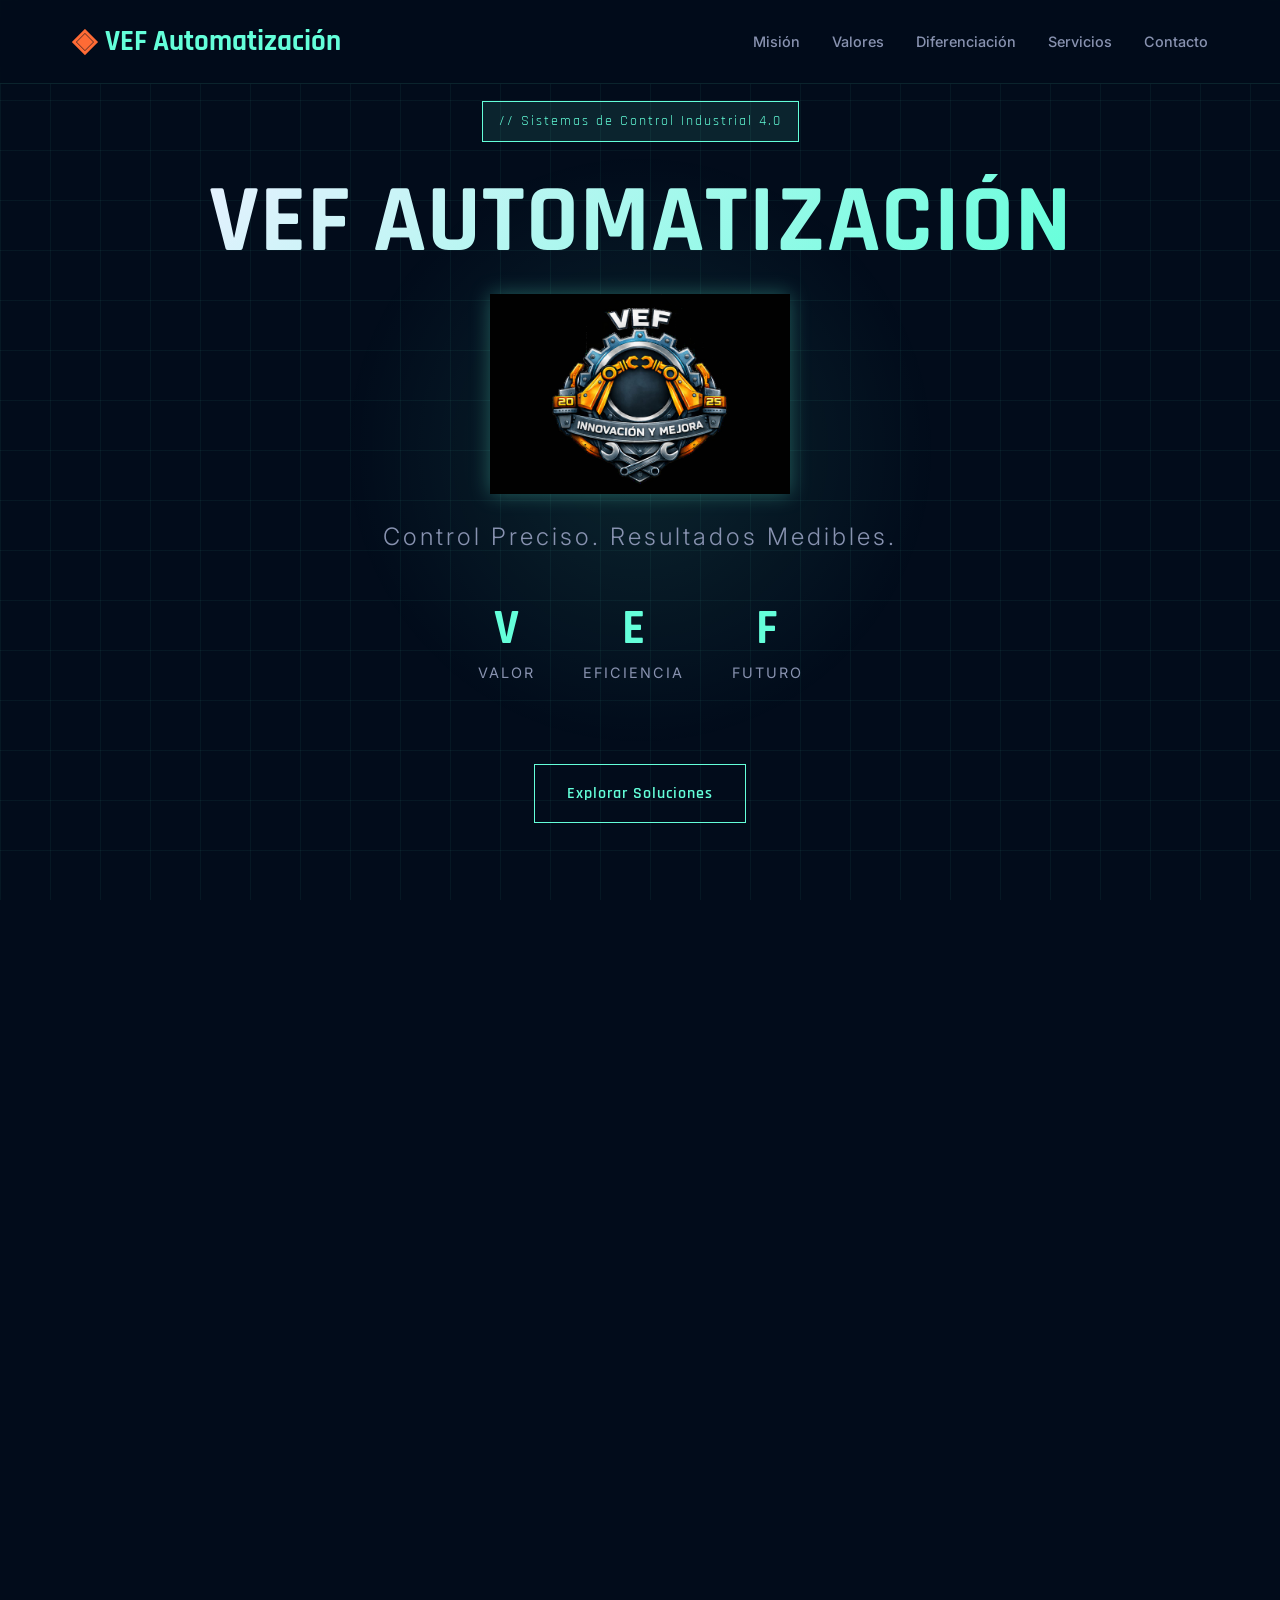
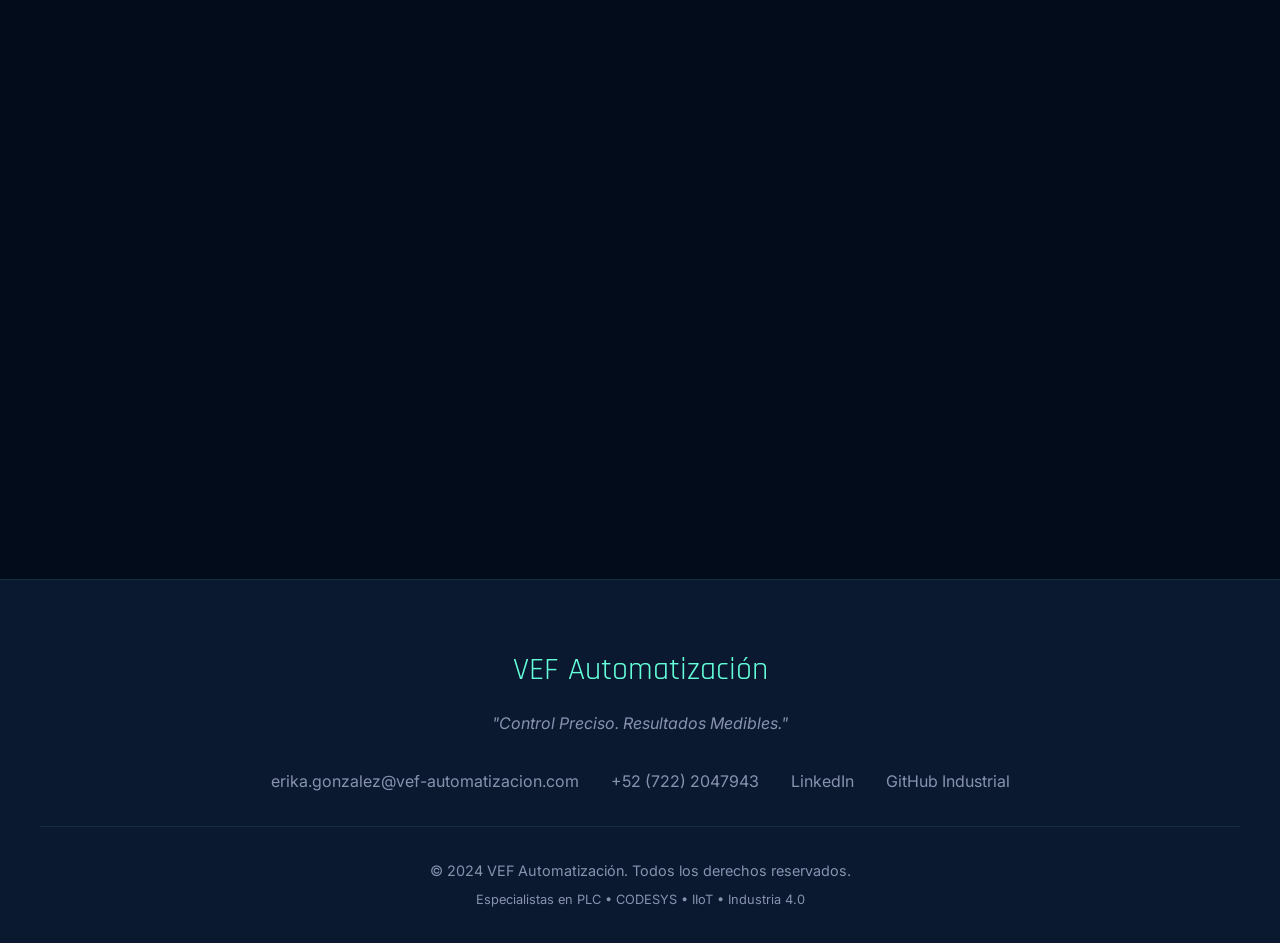
==== Index.html @ f7f9bb2a "Cambio de css" ====
<!DOCTYPE html>
<html lang="es">
<head>
    <meta charset="UTF-8">
    <meta name="viewport" content="width=device-width, initial-scale=1.0">
    <title>VEF Automatización | Control Preciso. Resultados Medibles.</title>
    <!-- Google Fonts -->
    <link rel="preconnect" href="https://fonts.googleapis.com">
    <link rel="preconnect" href="https://fonts.gstatic.com" crossorigin>
    <link href="https://fonts.googleapis.com/css2?family=Rajdhani:wght@400;500;600;700&family=Inter:wght@300;400;500;600&display=swap" rel="stylesheet">
    <!-- CSS externo -->
    <link rel="stylesheet" href="Style.css">
</head>
<body>
    <div class="bg-grid"></div>

    <nav id="navbar">
        <div class="nav-container">
            <a href="#" class="logo">VEF Automatización</a>
            <ul class="nav-links">
                <li><a href="#mision">Misión</a></li>
                <li><a href="#valores">Valores</a></li>
                <li><a href="#diferenciacion">Diferenciación</a></li>
                <li><a href="#servicios">Servicios</a></li>
                <li><a href="#contacto">Contacto</a></li>
            </ul>
        </div>
    </nav>

    <section class="hero">
        <div class="hero-content">
            <span class="hero-tag">// Sistemas de Control Industrial 4.0</span>
            <h1>VEF Automatización</h1>
            
            <!-- Logo local (asegúrate de que logo.png esté en la misma carpeta) -->
            <div class="hero-logo">
                
                <IMG src="IMG/logo.jpeg" alt="VEF Automatización Logo" class="industrial-logo">
            </div>

            <p class="hero-subtitle">Control Preciso. Resultados Medibles.</p>
            
            <div class="hero-values">
                <div class="value-badge">
                    <span class="value-letter">V</span>
                    <span class="value-word">Valor</span>
                </div>
                <div class="value-badge">
                    <span class="value-letter">E</span>
                    <span class="value-word">Eficiencia</span>
                </div>
                <div class="value-badge">
                    <span class="value-letter">F</span>
                    <span class="value-word">Futuro</span>
                </div>
            </div>

            <a href="#mision" class="cta-button">Explorar Soluciones</a>
        </div>
    </section>

    <section id="mision" class="reveal">
        <div class="section-header">
            <span class="section-tag">// 01. Propósito Estratégico</span>
            <h2 class="section-title">Misión y Visión</h2>
        </div>

        <div class="mission-vision">
            <div class="mv-card">
                <div class="mv-icon">🎯</div>
                <h3>Misión</h3>
                <p class="quote">
                    "Transformar la industria mediante soluciones de automatización inteligente que maximicen la eficiencia operativa, minimicen errores de proceso y garanticen la continuidad productiva de nuestros clientes."
                </p>
                <span class="code-comment">// Compromisos operativos:</span>
                <ul class="commitments">
                    <li>Diseñar e implementar sistemas PLC robustos para control de líneas de producción</li>
                    <li>Desarrollar diagnósticos avanzados de variables de error (gestión de #errWord)</li>
                    <li>Proveer integración de módulos de medición industrial (meterModuleLine)</li>
                    <li>Ofrecer soporte técnico especializado con respuesta ágil</li>
                </ul>
            </div>

            <div class="mv-card">
                <div class="mv-icon">🚀</div>
                <h3>Visión 2030</h3>
                <p class="quote">
                    "Ser referentes latinoamericanos en automatización industrial 4.0, reconocidos por convertir datos de proceso en decisiones inteligentes y por la fiabilidad de nuestros sistemas de control en entornos de producción crítica."
                </p>
                <span class="code-comment">// Metas estratégicas:</span>
                <ul class="commitments">
                    <li>Liderar la adopción de IIoT (Industrial Internet of Things) en plantas manufactureras</li>
                    <li>Desarrollar algoritmos predictivos para mantenimiento de equipos industriales</li>
                    <li>Expandir presencia a 5 países con proyectos de automatización integral</li>
                </ul>
            </div>
        </div>
    </section>

    <section id="valores" class="reveal">
        <div class="section-header">
            <span class="section-tag">// 02. Fundamentos</span>
            <h2 class="section-title">Valores Corporativos</h2>
        </div>

        <div class="values-grid">
            <div class="value-card">
                <div class="value-header">
                    <div class="value-icon">V</div>
                    <h3>Valor</h3>
                </div>
                <p>Entregamos soluciones que generan ROI tangible: reducción de downtime, optimización de consumo energético y trazabilidad completa de procesos.</p>
            </div>

            <div class="value-card">
                <div class="value-header">
                    <div class="value-icon">E</div>
                    <h3>Eficiencia</h3>
                </div>
                <p>Diseñamos código limpio, estructuras de programación modulares y arquitecturas escalables que maximizan el rendimiento de cada ciclo de scan.</p>
            </div>

            <div class="value-card">
                <div class="value-header">
                    <div class="value-icon">F</div>
                    <h3>Futuro</h3>
                </div>
                <p>Anticipamos tendencias: desde CODESYS hasta integración con sistemas MES/ERP, preparando a nuestros clientes para la manufactura del mañana.</p>
            </div>
        </div>

        <div class="diff-section" style="margin-top: 4rem;">
            <span class="section-tag">// Principios Operativos</span>
            <h3 style="font-size: 1.8rem; margin-bottom: 2rem; color: var(--text-primary);">Códigos de Conducta</h3>
            
            <div class="values-grid" style="margin-top: 2rem;">
                <div class="value-card" style="border-left: 3px solid var(--accent);">
                    <h4 style="color: var(--accent); margin-bottom: 0.5rem;">Precisión Técnica</h4>
                    <p style="font-size: 0.9rem;">Cada línea de código es probada; cada variable de error tiene protocolo de respuesta.</p>
                </div>
                <div class="value-card" style="border-left: 3px solid var(--industrial-orange);">
                    <h4 style="color: var(--industrial-orange); margin-bottom: 0.5rem;">Transparencia</h4>
                    <p style="font-size: 0.9rem;">Documentación clara de arquitecturas, versiones y cambios en sistemas PLC.</p>
                </div>
                <div class="value-card" style="border-left: 3px solid var(--success);">
                    <h4 style="color: var(--success); margin-bottom: 0.5rem;">Colaboración Industrial</h4>
                    <p style="font-size: 0.9rem;">Trabajamos junto a operadores de planta, no solo para ellos.</p>
                </div>
                <div class="value-card" style="border-left: 3px solid #9b59b6;">
                    <h4 style="color: #9b59b6; margin-bottom: 0.5rem;">Mejora Continua</h4>
                    <p style="font-size: 0.9rem;">Análisis post-implementación para optimizar tiempos de ciclo y diagnósticos.</p>
                </div>
            </div>
        </div>
    </section>

    <section id="diferenciacion" class="reveal">
        <div class="section-header">
            <span class="section-tag">// 03. Ventaja Competitiva</span>
            <h2 class="section-title">Propuesta de Valor</h2>
        </div>

        <div class="diff-section">
            <h3 style="margin-bottom: 1rem; color: var(--text-primary);">¿Por qué VEF vs. integradores tradicionales?</h3>
            
            <table class="diff-table">
                <thead>
                    <tr>
                        <th>Competencia Típica</th>
                        <th>VEF Automatización</th>
                    </tr>
                </thead>
                <tbody>
                    <tr>
                        <td><span class="cross-icon">✗</span> Entrega el PLC programado</td>
                        <td><span class="check-icon">✓</span> Entrega el PLC + diagnóstico predictivo integrado</td>
                    </tr>
                    <tr>
                        <td><span class="cross-icon">✗</span> Responde cuando falla algo</td>
                        <td><span class="check-icon">✓</span> Anticipa fallas mediante análisis de #errWord históricos</td>
                    </tr>
                    <tr>
                        <td><span class="cross-icon">✗</span> Programa en una marca</td>
                        <td><span class="check-icon">✓</span> Especialista multi-plataforma (Siemens, Rockwell, Schneider, CODESYS)</td>
                    </tr>
                    <tr>
                        <td><span class="cross-icon">✗</span> Código estándar</td>
                        <td><span class="check-icon">✓</span> Bibliotecas propias de módulos de medición reutilizables</td>
                    </tr>
                    <tr>
                        <td><span class="cross-icon">✗</span> Soporte telefónico</td>
                        <td><span class="check-icon">✓</span> Ingeniero asignado con conocimiento de tu arquitectura específica</td>
                    </tr>
                </tbody>
            </table>

            <div class="highlight-box">
                "No vendemos automatización, vendemos tranquilidad operativa medible en horas de producción recuperadas."
            </div>
        </div>

        <div style="margin-top: 3rem; text-align: center;">
            <span class="section-tag">// Lema Comercial</span>
            <h3 style="font-size: 2rem; color: var(--accent); margin: 1rem 0;">"Control Preciso. Resultados Medibles."</h3>
            <div style="display: flex; justify-content: center; gap: 2rem; margin-top: 2rem; flex-wrap: wrap;">
                <div style="background: var(--secondary); padding: 1rem 2rem; border: 1px solid rgba(100, 255, 218, 0.2);">
                    <small style="color: var(--text-secondary); display: block; margin-bottom: 0.5rem;">Marketing Técnico</small>
                    <strong style="color: var(--text-primary);">"Automatización que habla tu idioma industrial"</strong>
                </div>
                <div style="background: var(--secondary); padding: 1rem 2rem; border: 1px solid rgba(100, 255, 218, 0.2);">
                    <small style="color: var(--text-secondary); display: block; margin-bottom: 0.5rem;">Propuestas B2B</small>
                    <strong style="color: var(--text-primary);">"De la señal al dato, del dato a la decisión"</strong>
                </div>
            </div>
        </div>
    </section>

    <section id="servicios" class="reveal">
        <div class="section-header">
            <span class="section-tag">// 04. Líneas de Servicio</span>
            <h2 class="section-title">Pilares de Servicio</h2>
        </div>

        <div class="pillars-container">
            <div class="pillar-card">
                <span class="pillar-number">01</span>
                <h3>Consultoría en Automatización Industrial</h3>
                <ul class="pillar-list">
                    <li>Auditoría de arquitecturas PLC existentes</li>
                    <li>Análisis de variables críticas y mapeo de errores (#errWord)</li>
                    <li>Roadmap de migración a Industria 4.0</li>
                </ul>
                <div class="deliverable">
                    Entregable: Informe técnico con KPIs de mejora proyectados
                </div>
            </div>

            <div class="pillar-card">
                <span class="pillar-number">02</span>
                <h3>Integración de Sistemas</h3>
                <ul class="pillar-list">
                    <li>Programación de PLCs (ladder, SFC, ST/CODESYS)</li>
                    <li>Configuración de módulos de medición (meterModuleLine1, meterModuleLine3...)</li>
                    <li>Integración HMI/SCADA con dashboards de error en tiempo real</li>
                    <li>Comunicación industrial: Profinet, EtherNet/IP, Modbus TCP</li>
                </ul>
                <div class="deliverable">
                    Entregable: Sistema documentado, probado en FAT/SAT, con manuales de operación
                </div>
            </div>

            <div class="pillar-card">
                <span class="pillar-number">03</span>
                <h3>Capacitación Técnica Especializada</h3>
                <ul class="pillar-list">
                    <li>Talleres "Desde el cable hasta el dato" (electricistas → programadores)</li>
                    <li>Curso: "Diagnóstico avanzado de errores en PLC"</li>
                    <li>Certificación interna: "Operador 4.0 VEF"</li>
                </ul>
                <div class="deliverable">
                    Entregable: Operadores autónomos en resolución de alarmas de primer nivel
                </div>
            </div>

            <div class="pillar-card">
                <span class="pillar-number">04</span>
                <h3>Mantenimiento Predictivo Digital</h3>
                <ul class="pillar-list">
                    <li>Monitoreo remoto de tendencias de error</li>
                    <li>Alertas automáticas antes de fallas críticas</li>
                    <li>Actualización de firmware y optimización de tiempos de scan</li>
                </ul>
                <div class="deliverable">
                    Entregable: Uptime >99% contractual
                </div>
            </div>
        </div>
    </section>

    <section class="reveal">
        <div class="manifesto">
            <span class="section-tag" style="color: var(--accent); margin-bottom: 2rem; display: block;">// Manifesto VEF</span>
            <p class="manifesto-text">
                En VEF creemos que cada milisegundo de un ciclo de scan cuenta. Que cada variable de error <strong>(#errWord)</strong> es una oportunidad de mejora, no solo un número en un registro. Trabajamos donde la producción no puede detenerse, donde la precisión no es negociable, donde el futuro de la manufactura se escribe en <strong>código robusto</strong> y <strong>arquitecturas confiables</strong>.
            </p>
            <p class="manifesto-closing">
                No somos integradores. Somos arquitectos de continuidad productiva.
            </p>
        </div>
    </section>

    <footer id="contacto">
        <div class="footer-content">
            <div class="footer-logo">VEF Automatización</div>
            <p class="footer-tagline">"Control Preciso. Resultados Medibles."</p>
            
            <div class="footer-links">
                <a href="mailto:erika.gonzalez@vef-automatizacion.com">erika.gonzalez@vef-automatizacion.com</a>
                <a href="tel:+527222047943">+52 (722) 2047943</a>
                <a href="#">LinkedIn</a>
                <a href="#">GitHub Industrial</a>
            </div>

            <div class="copyright">
                <p>&copy; 2024 VEF Automatización. Todos los derechos reservados.</p>
                <p style="margin-top: 0.5rem; font-size: 0.8rem; color: var(--text-secondary);">
                    Especialistas en PLC • CODESYS • IIoT • Industria 4.0
                </p>
            </div>
        </div>
    </footer>

    <!-- JavaScript externo -->
    <script src="JS.js"></script>
</body>
</html>
---- Style.css ----
/* ===== VARIABLES ===== */
:root {
    --primary: #0a192f;
    --secondary: #112240;
    --accent: #64ffda;
    --accent-dark: #00b4d8;
    --text-primary: #e6f1ff;
    --text-secondary: #8892b0;
    --industrial-orange: #ff6b35;
    --error-red: #e63946;
    --success: #2ecc71;
    --bg-dark: #020c1b;
    --grid-color: rgba(100, 255, 218, 0.05);
}

/* ===== RESET & BASE ===== */
* {
    margin: 0;
    padding: 0;
    box-sizing: border-box;
}

html {
    scroll-behavior: smooth;
}

body {
    font-family: 'Inter', sans-serif;
    background-color: var(--bg-dark);
    color: var(--text-primary);
    line-height: 1.6;
    overflow-x: hidden;
}

h1, h2, h3, h4, h5, h6 {
    font-family: 'Rajdhani', sans-serif;
    font-weight: 700;
    text-transform: uppercase;
    letter-spacing: 1px;
}

/* ===== BACKGROUND GRID ===== */
.bg-grid {
    position: fixed;
    top: 0;
    left: 0;
    width: 100%;
    height: 100%;
    background-image: 
        linear-gradient(var(--grid-color) 1px, transparent 1px),
        linear-gradient(90deg, var(--grid-color) 1px, transparent 1px);
    background-size: 50px 50px;
    z-index: -1;
    animation: gridMove 20s linear infinite;
}

@keyframes gridMove {
    0% { transform: translate(0, 0); }
    100% { transform: translate(50px, 50px); }
}

/* ===== NAVIGATION ===== */
nav {
    position: fixed;
    top: 0;
    width: 100%;
    background: rgba(2, 12, 27, 0.95);
    backdrop-filter: blur(10px);
    border-bottom: 1px solid rgba(100, 255, 218, 0.1);
    z-index: 1000;
    padding: 1rem 0;
    transition: all 0.3s ease;
}

nav.scrolled {
    padding: 0.5rem 0;
    box-shadow: 0 10px 30px -10px rgba(2, 12, 27, 0.7);
}

.nav-container {
    max-width: 1200px;
    margin: 0 auto;
    padding: 0 2rem;
    display: flex;
    justify-content: space-between;
    align-items: center;
}

.logo {
    font-family: 'Rajdhani', sans-serif;
    font-size: 1.8rem;
    font-weight: 700;
    color: var(--accent);
    text-decoration: none;
    display: flex;
    align-items: center;
    gap: 0.5rem;
}

.logo::before {
    content: '◈';
    color: var(--industrial-orange);
    font-size: 2rem;
    animation: pulse 2s infinite;
}

@keyframes pulse {
    0%, 100% { opacity: 1; }
    50% { opacity: 0.5; }
}

.nav-links {
    display: flex;
    gap: 2rem;
    list-style: none;
}

.nav-links a {
    color: var(--text-secondary);
    text-decoration: none;
    font-size: 0.9rem;
    font-weight: 500;
    transition: all 0.3s ease;
    position: relative;
}

.nav-links a::after {
    content: '';
    position: absolute;
    bottom: -5px;
    left: 0;
    width: 0;
    height: 2px;
    background: var(--accent);
    transition: width 0.3s ease;
}

.nav-links a:hover {
    color: var(--accent);
}

.nav-links a:hover::after {
    width: 100%;
}

/* ===== HERO SECTION ===== */
.hero {
    min-height: 100vh;
    display: flex;
    align-items: center;
    justify-content: center;
    position: relative;
    padding: 6rem 2rem 4rem;
    overflow: hidden;
}

.hero::before {
    content: '';
    position: absolute;
    top: 50%;
    left: 50%;
    transform: translate(-50%, -50%);
    width: 600px;
    height: 600px;
    background: radial-gradient(circle, rgba(100, 255, 218, 0.1) 0%, transparent 70%);
    animation: breathe 4s ease-in-out infinite;
}

@keyframes breathe {
    0%, 100% { transform: translate(-50%, -50%) scale(1); opacity: 0.5; }
    50% { transform: translate(-50%, -50%) scale(1.2); opacity: 0.8; }
}

.hero-content {
    text-align: center;
    z-index: 1;
    max-width: 900px;
}

.hero-tag {
    display: inline-block;
    padding: 0.5rem 1rem;
    background: rgba(100, 255, 218, 0.1);
    border: 1px solid var(--accent);
    color: var(--accent);
    font-family: 'Rajdhani', sans-serif;
    font-size: 0.9rem;
    margin-bottom: 2rem;
    letter-spacing: 2px;
    animation: borderPulse 2s infinite;
}

@keyframes borderPulse {
    0%, 100% { border-color: var(--accent); box-shadow: 0 0 10px rgba(100, 255, 218, 0.2); }
    50% { border-color: var(--accent-dark); box-shadow: 0 0 20px rgba(100, 255, 218, 0.4); }
}

.hero h1 {
    font-size: clamp(3rem, 8vw, 6rem);
    margin-bottom: 1rem;
    background: linear-gradient(135deg, var(--text-primary) 0%, var(--accent) 100%);
    -webkit-background-clip: text;
    -webkit-text-fill-color: transparent;
    line-height: 1;
}

.hero-logo {
    margin: 1.5rem auto;
    display: flex;
    justify-content: center;
    align-items: center;
}

/* Estilos para la imagen del logo local */
.industrial-logo {
    width: 300px;
    height: auto;               /* Mantiene la proporción */
    max-width: 100%;             /* Evita desbordes */
    object-fit: contain;         /* Ajusta la imagen sin recortar */
    filter: drop-shadow(0 0 10px rgba(100, 255, 218, 0.3));
    transition: transform 0.3s ease;
}

.industrial-logo:hover {
    transform: rotate(15deg) scale(1.05);
}

.hero-subtitle {
    font-size: 1.5rem;
    color: var(--text-secondary);
    margin-bottom: 2rem;
    font-weight: 300;
    letter-spacing: 3px;
}

.hero-values {
    display: flex;
    justify-content: center;
    gap: 3rem;
    margin: 3rem 0;
    flex-wrap: wrap;
}

.value-badge {
    display: flex;
    flex-direction: column;
    align-items: center;
    gap: 0.5rem;
}

.value-letter {
    font-family: 'Rajdhani', sans-serif;
    font-size: 3rem;
    font-weight: 700;
    color: var(--accent);
    line-height: 1;
}

.value-word {
    font-size: 0.9rem;
    color: var(--text-secondary);
    text-transform: uppercase;
    letter-spacing: 2px;
}

.cta-button {
    display: inline-block;
    padding: 1rem 2rem;
    background: transparent;
    color: var(--accent);
    border: 1px solid var(--accent);
    text-decoration: none;
    font-family: 'Rajdhani', sans-serif;
    font-weight: 600;
    letter-spacing: 1px;
    margin-top: 2rem;
    transition: all 0.3s ease;
    position: relative;
    overflow: hidden;
}

.cta-button::before {
    content: '';
    position: absolute;
    top: 0;
    left: -100%;
    width: 100%;
    height: 100%;
    background: var(--accent);
    transition: left 0.3s ease;
    z-index: -1;
}

.cta-button:hover {
    color: var(--primary);
}

.cta-button:hover::before {
    left: 0;
}

/* ===== SECTION GENERAL ===== */
section {
    padding: 6rem 2rem;
    max-width: 1200px;
    margin: 0 auto;
    position: relative;
}

.section-header {
    margin-bottom: 4rem;
    position: relative;
}

.section-tag {
    color: var(--accent);
    font-family: 'Rajdhani', sans-serif;
    font-size: 1rem;
    letter-spacing: 3px;
    margin-bottom: 1rem;
    display: block;
}

.section-title {
    font-size: clamp(2rem, 5vw, 3rem);
    color: var(--text-primary);
    margin-bottom: 1rem;
    position: relative;
    display: inline-block;
}

.section-title::after {
    content: '';
    position: absolute;
    bottom: -10px;
    left: 0;
    width: 60px;
    height: 4px;
    background: var(--industrial-orange);
}

/* ===== MISSION & VISION ===== */
.mission-vision {
    display: grid;
    grid-template-columns: 1fr 1fr;
    gap: 4rem;
}

.mv-card {
    background: var(--secondary);
    padding: 3rem;
    border: 1px solid rgba(100, 255, 218, 0.1);
    position: relative;
    overflow: hidden;
    transition: transform 0.3s ease;
}

.mv-card::before {
    content: '';
    position: absolute;
    top: 0;
    left: 0;
    width: 100%;
    height: 4px;
    background: linear-gradient(90deg, var(--accent), var(--industrial-orange));
}

.mv-card:hover {
    transform: translateY(-5px);
    border-color: rgba(100, 255, 218, 0.3);
}

.mv-icon {
    font-size: 3rem;
    margin-bottom: 1rem;
    color: var(--accent);
}

.mv-card h3 {
    font-size: 1.5rem;
    margin-bottom: 1rem;
    color: var(--accent);
}

.quote {
    font-style: italic;
    font-size: 1.1rem;
    color: var(--text-secondary);
    border-left: 3px solid var(--accent);
    padding-left: 1rem;
    margin: 1.5rem 0;
    line-height: 1.8;
}

.commitments {
    list-style: none;
    margin-top: 1.5rem;
}

.commitments li {
    padding: 0.5rem 0;
    padding-left: 1.5rem;
    position: relative;
    color: var(--text-secondary);
    font-size: 0.95rem;
}

.commitments li::before {
    content: '▹';
    position: absolute;
    left: 0;
    color: var(--accent);
}

/* ===== VALUES GRID ===== */
.values-grid {
    display: grid;
    grid-template-columns: repeat(auto-fit, minmax(300px, 1fr));
    gap: 2rem;
    margin-top: 3rem;
}

.value-card {
    background: rgba(17, 34, 64, 0.5);
    border: 1px solid rgba(100, 255, 218, 0.1);
    padding: 2rem;
    position: relative;
    transition: all 0.3s ease;
}

.value-card:hover {
    background: var(--secondary);
    border-color: var(--accent);
    transform: translateY(-5px);
    box-shadow: 0 10px 30px -15px rgba(2, 12, 27, 0.7);
}

.value-header {
    display: flex;
    align-items: center;
    gap: 1rem;
    margin-bottom: 1rem;
}

.value-icon {
    font-family: 'Rajdhani', sans-serif;
    font-size: 2.5rem;
    font-weight: 700;
    color: var(--industrial-orange);
    width: 60px;
    height: 60px;
    display: flex;
    align-items: center;
    justify-content: center;
    border: 2px solid var(--industrial-orange);
    border-radius: 50%;
}

.value-card h3 {
    font-size: 1.3rem;
    color: var(--text-primary);
}

.value-card p {
    color: var(--text-secondary);
    font-size: 0.95rem;
    line-height: 1.8;
}

/* ===== DIFFERENTIATION TABLE ===== */
.diff-section {
    background: var(--secondary);
    padding: 4rem;
    margin: 4rem 0;
    border: 1px solid rgba(100, 255, 218, 0.1);
}

.diff-table {
    width: 100%;
    border-collapse: collapse;
    margin-top: 2rem;
}

.diff-table th,
.diff-table td {
    padding: 1.5rem;
    text-align: left;
    border-bottom: 1px solid rgba(100, 255, 218, 0.1);
}

.diff-table th {
    color: var(--accent);
    font-family: 'Rajdhani', sans-serif;
    font-size: 1.1rem;
    text-transform: uppercase;
    letter-spacing: 1px;
}

.diff-table td {
    color: var(--text-secondary);
}

.diff-table tr:hover td {
    color: var(--text-primary);
    background: rgba(100, 255, 218, 0.05);
}

.check-icon {
    color: var(--success);
    margin-right: 0.5rem;
}

.cross-icon {
    color: var(--error-red);
    margin-right: 0.5rem;
}

.highlight-box {
    background: rgba(100, 255, 218, 0.1);
    border-left: 4px solid var(--accent);
    padding: 1.5rem;
    margin-top: 2rem;
    font-style: italic;
    color: var(--text-primary);
}

/* ===== SERVICE PILLARS ===== */
.pillars-container {
    display: grid;
    grid-template-columns: repeat(auto-fit, minmax(280px, 1fr));
    gap: 2rem;
    margin-top: 3rem;
}

.pillar-card {
    background: linear-gradient(135deg, var(--secondary) 0%, rgba(17, 34, 64, 0.5) 100%);
    border: 1px solid rgba(100, 255, 218, 0.1);
    padding: 2.5rem;
    position: relative;
    overflow: hidden;
    transition: all 0.3s ease;
}

.pillar-card::before {
    content: '';
    position: absolute;
    top: 0;
    left: 0;
    width: 4px;
    height: 100%;
    background: var(--accent);
    transform: scaleY(0);
    transition: transform 0.3s ease;
}

.pillar-card:hover::before {
    transform: scaleY(1);
}

.pillar-number {
    font-family: 'Rajdhani', sans-serif;
    font-size: 4rem;
    font-weight: 700;
    color: rgba(100, 255, 218, 0.1);
    position: absolute;
    top: 1rem;
    right: 1rem;
    line-height: 1;
}

.pillar-card h3 {
    font-size: 1.3rem;
    margin-bottom: 1rem;
    color: var(--accent);
    position: relative;
    z-index: 1;
}

.pillar-list {
    list-style: none;
    margin: 1.5rem 0;
}

.pillar-list li {
    padding: 0.4rem 0;
    padding-left: 1.2rem;
    position: relative;
    color: var(--text-secondary);
    font-size: 0.9rem;
}

.pillar-list li::before {
    content: '→';
    position: absolute;
    left: 0;
    color: var(--industrial-orange);
}

.deliverable {
    margin-top: 1.5rem;
    padding-top: 1.5rem;
    border-top: 1px solid rgba(100, 255, 218, 0.1);
    font-size: 0.85rem;
    color: var(--accent);
    font-weight: 600;
    text-transform: uppercase;
    letter-spacing: 1px;
}

/* ===== MANIFESTO ===== */
.manifesto {
    background: linear-gradient(135deg, rgba(10, 25, 47, 0.9) 0%, rgba(17, 34, 64, 0.9) 100%);
    padding: 6rem 4rem;
    text-align: center;
    border: 1px solid rgba(100, 255, 218, 0.2);
    position: relative;
    overflow: hidden;
}

.manifesto::before {
    content: '"';
    position: absolute;
    top: -2rem;
    left: 2rem;
    font-family: 'Rajdhani', sans-serif;
    font-size: 20rem;
    color: rgba(100, 255, 218, 0.05);
    line-height: 1;
}

.manifesto-text {
    font-size: 1.3rem;
    line-height: 2;
    color: var(--text-secondary);
    max-width: 800px;
    margin: 0 auto;
    position: relative;
    z-index: 1;
}

.manifesto-text strong {
    color: var(--accent);
    font-weight: 600;
}

.manifesto-closing {
    margin-top: 2rem;
    font-family: 'Rajdhani', sans-serif;
    font-size: 1.5rem;
    color: var(--text-primary);
    font-weight: 700;
    letter-spacing: 2px;
}

/* ===== FOOTER ===== */
footer {
    background: var(--primary);
    padding: 4rem 2rem 2rem;
    border-top: 1px solid rgba(100, 255, 218, 0.1);
    text-align: center;
}

.footer-content {
    max-width: 1200px;
    margin: 0 auto;
}

.footer-logo {
    font-family: 'Rajdhani', sans-serif;
    font-size: 2rem;
    color: var(--accent);
    margin-bottom: 1rem;
}

.footer-tagline {
    color: var(--text-secondary);
    font-style: italic;
    margin-bottom: 2rem;
}

.footer-links {
    display: flex;
    justify-content: center;
    gap: 2rem;
    margin-bottom: 2rem;
    flex-wrap: wrap;
}

.footer-links a {
    color: var(--text-secondary);
    text-decoration: none;
    transition: color 0.3s ease;
}

.footer-links a:hover {
    color: var(--accent);
}

.copyright {
    color: var(--text-secondary);
    font-size: 0.9rem;
    padding-top: 2rem;
    border-top: 1px solid rgba(100, 255, 218, 0.1);
}

/* ===== SCROLL REVEAL ===== */
.reveal {
    opacity: 0;
    transform: translateY(30px);
    transition: all 0.8s ease;
}

.reveal.active {
    opacity: 1;
    transform: translateY(0);
}

/* ===== UTILITIES ===== */
.code-comment {
    color: var(--text-secondary);
    font-family: 'Courier New', monospace;
    font-size: 0.8rem;
    opacity: 0.6;
}

/* ===== RESPONSIVE MEDIA QUERIES ===== */
@media (max-width: 768px) {
    .nav-links {
        display: none;
    }
    
    .mission-vision {
        grid-template-columns: 1fr;
    }
    
    .hero-values {
        gap: 2rem;
    }
    
    .diff-section {
        padding: 2rem 1rem;
    }
    
    .manifesto {
        padding: 3rem 1.5rem;
    }

    .industrial-logo {
        width: 80px;
    }
}

@media (max-width: 480px) {
    .hero h1 {
        font-size: 2.5rem;
    }
    .hero-subtitle {
        font-size: 1.2rem;
    }
    .value-letter {
        font-size: 2.5rem;
    }
    .cta-button {
        padding: 0.8rem 1.5rem;
    }
}
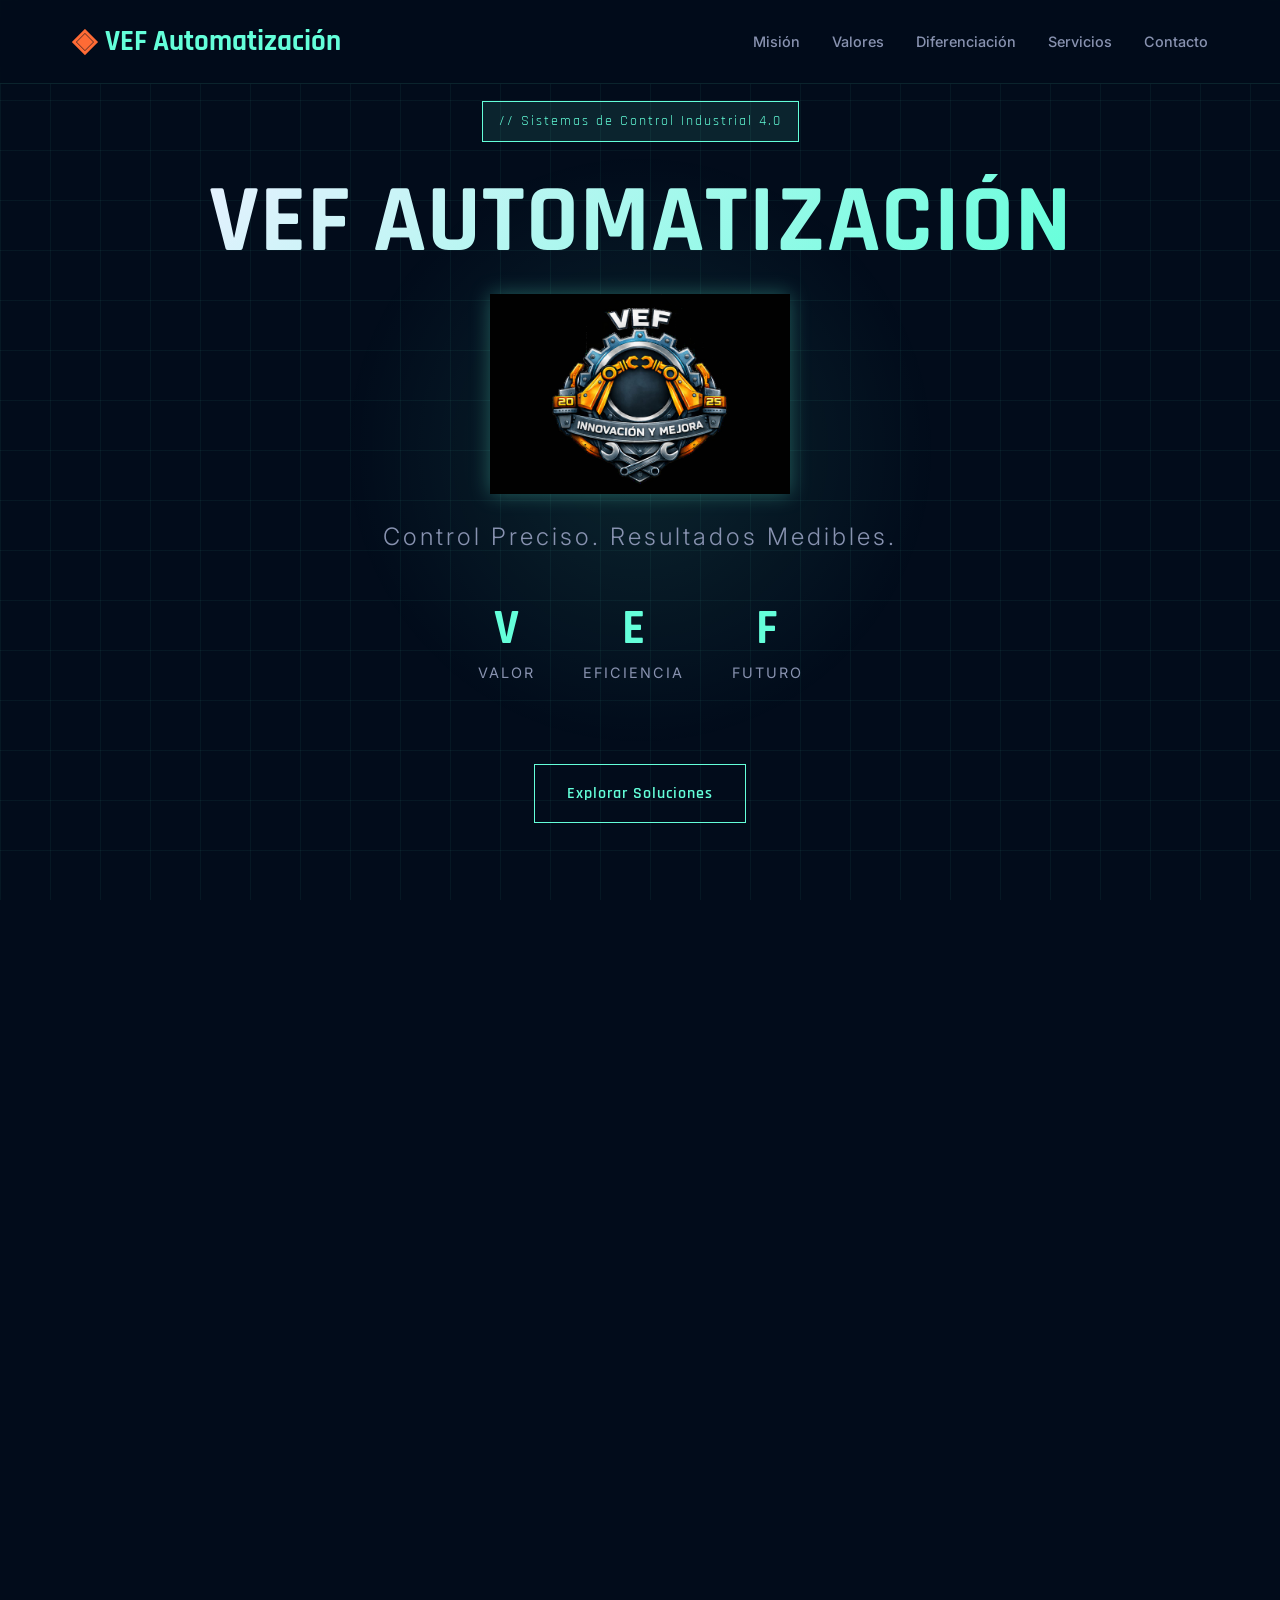
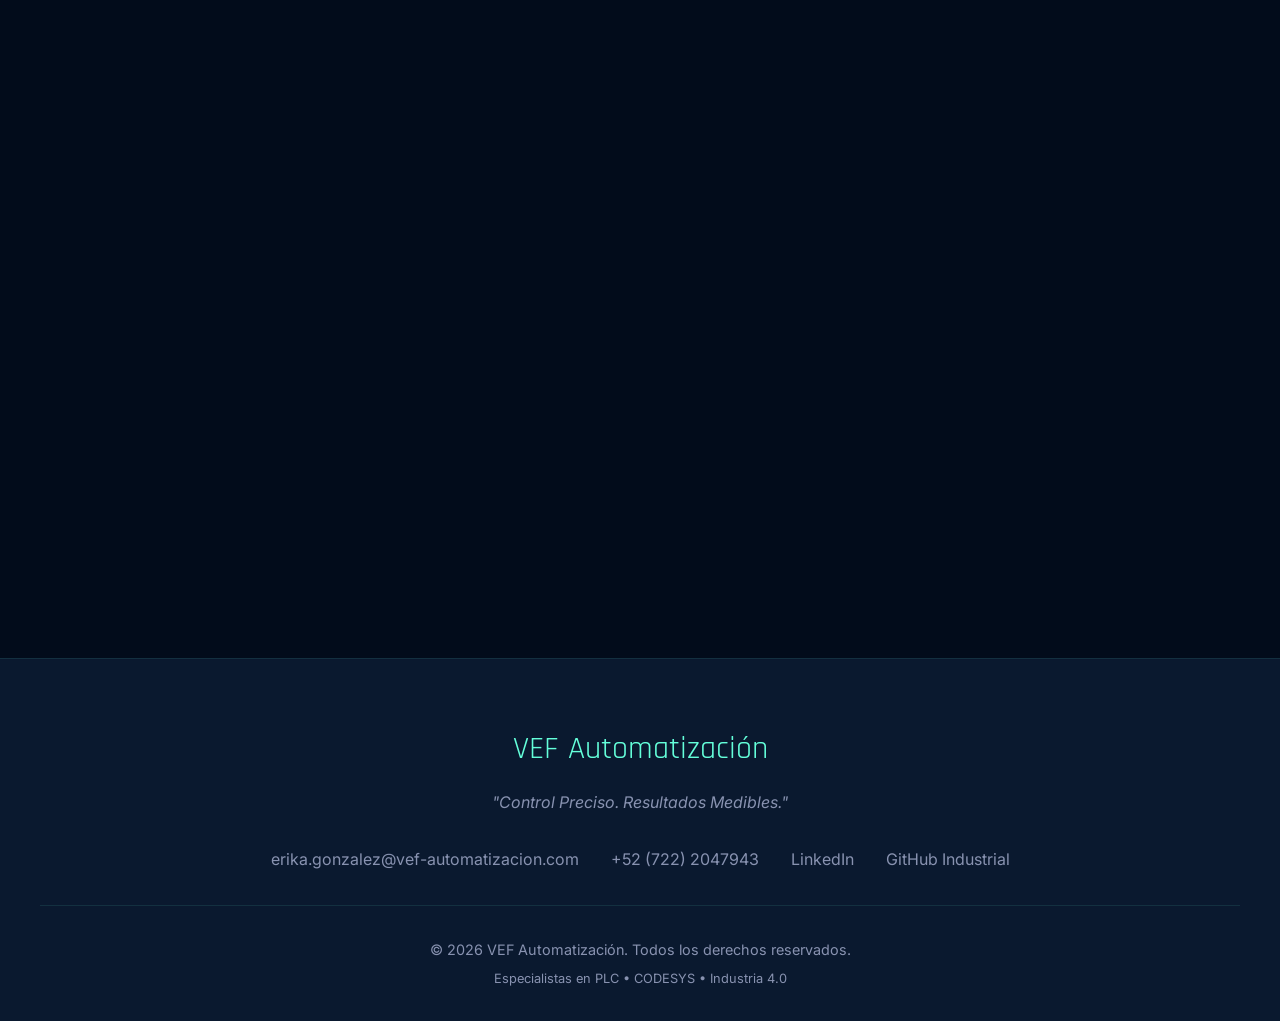
==== commit 3970dae6: "Cambio de css" ====
--- a/Index.html
+++ b/Index.html
@@ -181,7 +181,7 @@
                     </tr>
                     <tr>
                         <td><span class="cross-icon">✗</span> Programa en una marca</td>
-                        <td><span class="check-icon">✓</span> Especialista multi-plataforma (Siemens, Rockwell, Schneider, CODESYS)</td>
+                        <td><span class="check-icon">✓</span> Especialista multi-plataforma (Siemens, Rockwell, Bosch Rexroth,Mitsubishi, CODESYS)</td>
                     </tr>
                     <tr>
                         <td><span class="cross-icon">✗</span> Código estándar</td>
@@ -296,15 +296,15 @@
             
             <div class="footer-links">
                 <a href="mailto:erika.gonzalez@vef-automatizacion.com">erika.gonzalez@vef-automatizacion.com</a>
-                <a href="tel:+527222047943">+52 (722) 2047943</a>
+                <a href="https://wa.me/527222047943?text=Hola%2C%20busco%20cotización%20para%20mi%20empresa">+52 (722) 2047943</a>
                 <a href="#">LinkedIn</a>
                 <a href="#">GitHub Industrial</a>
             </div>
 
             <div class="copyright">
-                <p>&copy; 2024 VEF Automatización. Todos los derechos reservados.</p>
+                <p>&copy; 2026 VEF Automatización. Todos los derechos reservados.</p>
                 <p style="margin-top: 0.5rem; font-size: 0.8rem; color: var(--text-secondary);">
-                    Especialistas en PLC • CODESYS • IIoT • Industria 4.0
+                    Especialistas en PLC • CODESYS •  Industria 4.0
                 </p>
             </div>
         </div>
--- a/Style.css
+++ b/Style.css
@@ -719,7 +719,7 @@
 .code-comment {
     color: var(--text-secondary);
     font-family: 'Courier New', monospace;
-    font-size: 0.8rem;
+    font-size: 1.0rem;
     opacity: 0.6;
 }
 
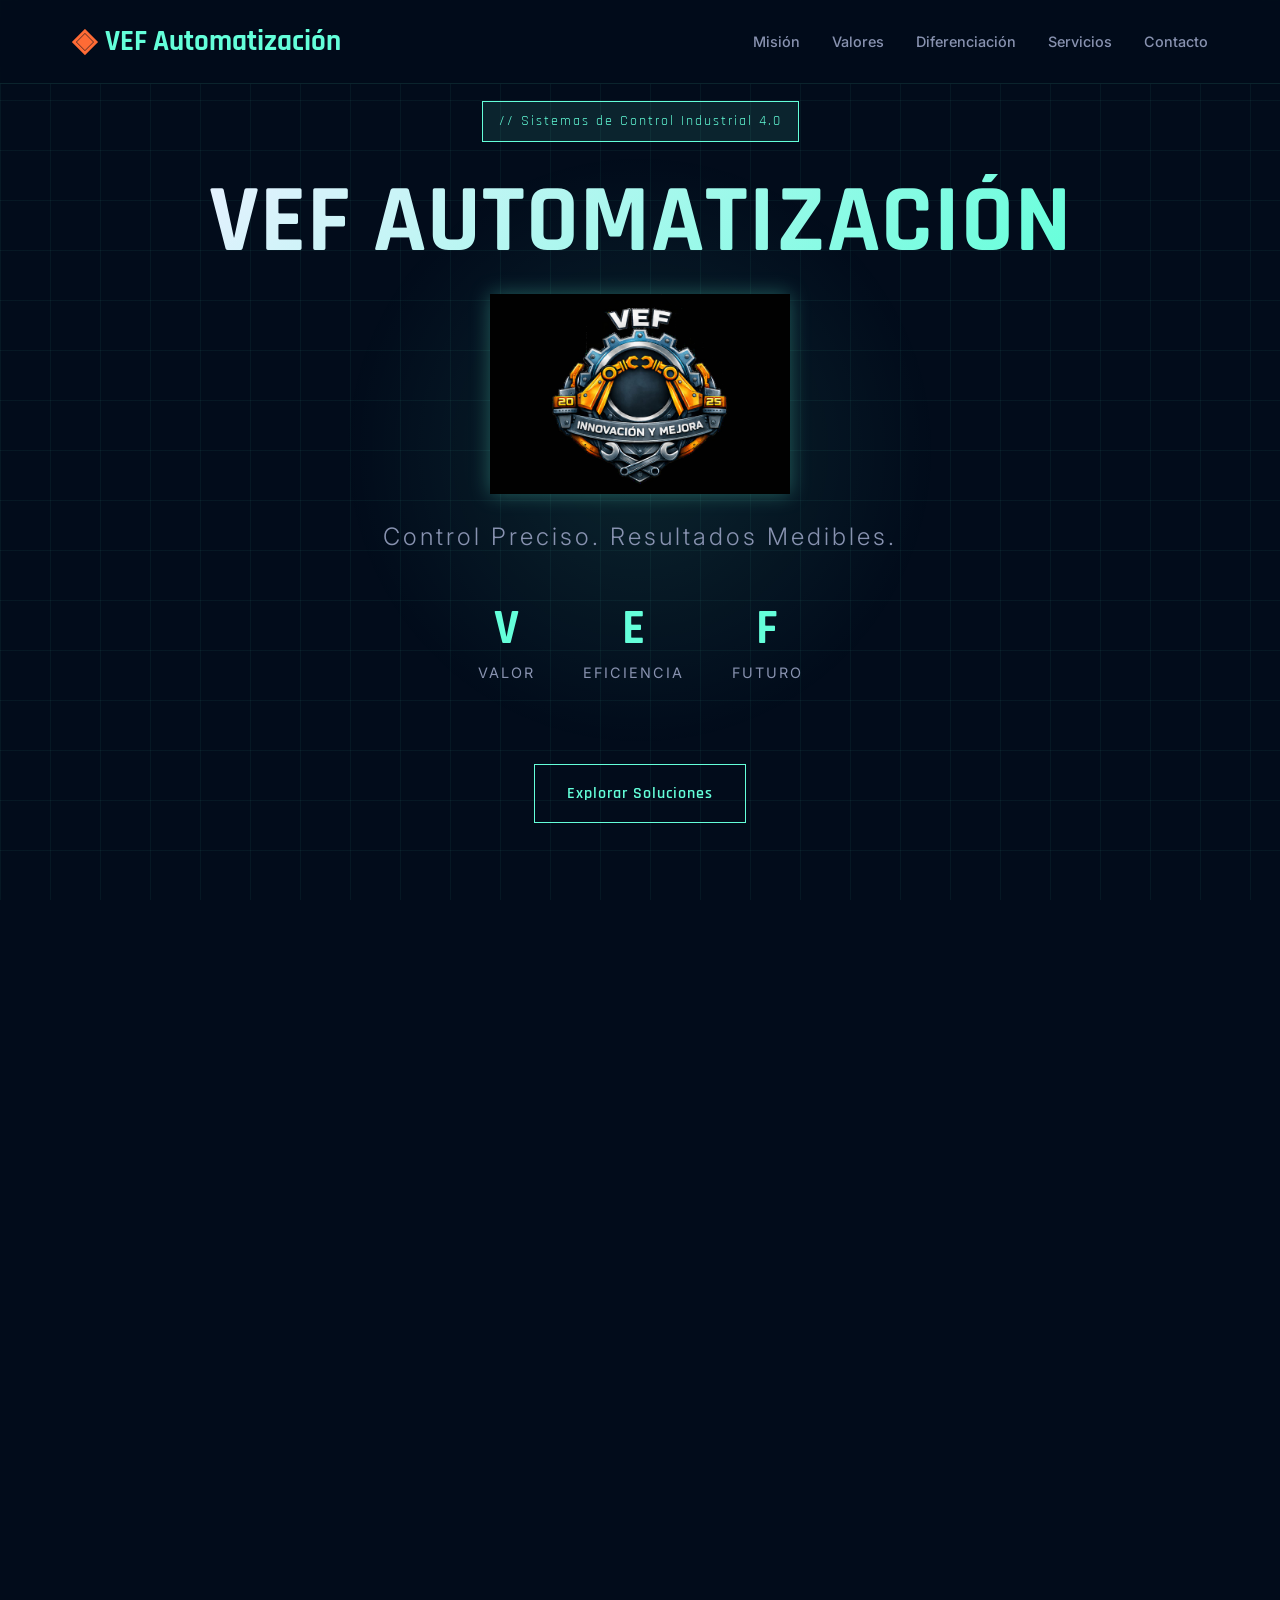
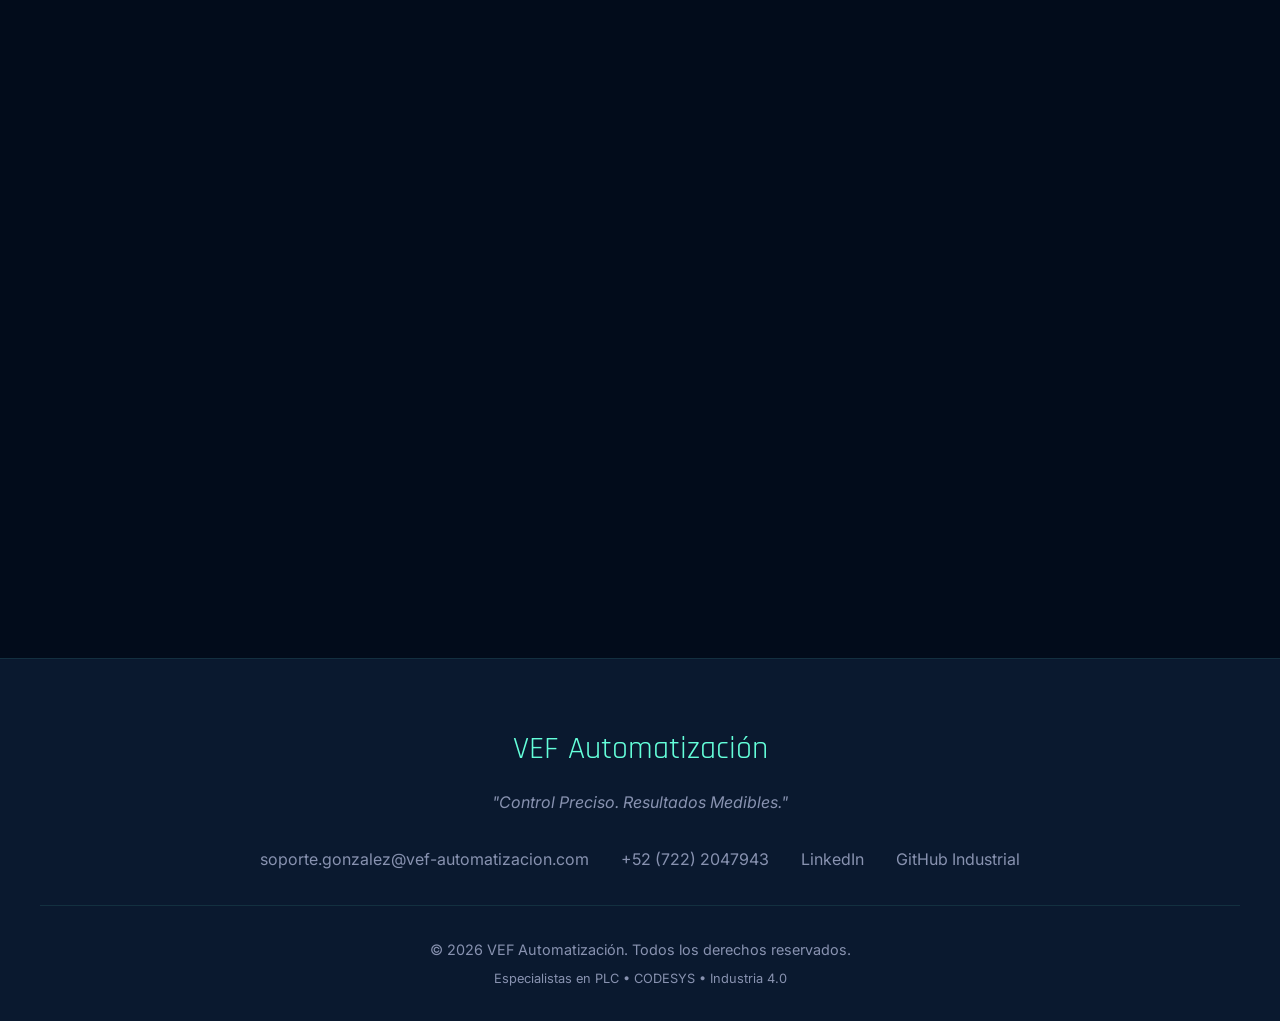
==== commit 24e91627: "Cambio de css" ====
--- a/Index.html
+++ b/Index.html
@@ -16,13 +16,13 @@
 
     <nav id="navbar">
         <div class="nav-container">
-            <a href="#" class="logo">VEF Automatización</a>
+            <a href="index.html" class="logo">VEF Automatización</a>
             <ul class="nav-links">
-                <li><a href="#mision">Misión</a></li>
-                <li><a href="#valores">Valores</a></li>
-                <li><a href="#diferenciacion">Diferenciación</a></li>
-                <li><a href="#servicios">Servicios</a></li>
-                <li><a href="#contacto">Contacto</a></li>
+                <li><a href="index.html#mision">Misión</a></li>
+                <li><a href="index.html#valores">Valores</a></li>
+                <li><a href="index.html#diferenciacion">Diferenciación</a></li>
+                <li><a href="index.html#servicios">Servicios</a></li>
+                <li><a href="index.html#contacto">Contacto</a></li>
             </ul>
         </div>
     </nav>
@@ -32,10 +32,9 @@
             <span class="hero-tag">// Sistemas de Control Industrial 4.0</span>
             <h1>VEF Automatización</h1>
             
-            <!-- Logo local (asegúrate de que logo.png esté en la misma carpeta) -->
+            <!-- Logo local -->
             <div class="hero-logo">
-                
-                <IMG src="IMG/logo.jpeg" alt="VEF Automatización Logo" class="industrial-logo">
+                <img src="IMG/logo.jpeg" alt="VEF Automatización Logo" class="industrial-logo">
             </div>
 
             <p class="hero-subtitle">Control Preciso. Resultados Medibles.</p>
@@ -55,7 +54,8 @@
                 </div>
             </div>
 
-            <a href="#mision" class="cta-button">Explorar Soluciones</a>
+            <!-- Botón modificado para enlazar a proyectos.html -->
+            <a href="proyectos.html" class="cta-button">Explorar Soluciones</a>
         </div>
     </section>
 
@@ -181,7 +181,7 @@
                     </tr>
                     <tr>
                         <td><span class="cross-icon">✗</span> Programa en una marca</td>
-                        <td><span class="check-icon">✓</span> Especialista multi-plataforma (Siemens, Rockwell, Bosch Rexroth,Mitsubishi, CODESYS)</td>
+                        <td><span class="check-icon">✓</span> Especialista multi-plataforma (Siemens, Rockwell, Bosch Rexroth, Mitsubishi, CODESYS)</td>
                     </tr>
                     <tr>
                         <td><span class="cross-icon">✗</span> Código estándar</td>
@@ -295,7 +295,7 @@
             <p class="footer-tagline">"Control Preciso. Resultados Medibles."</p>
             
             <div class="footer-links">
-                <a href="mailto:erika.gonzalez@vef-automatizacion.com">erika.gonzalez@vef-automatizacion.com</a>
+                <a href="mailto:soporte.ventas@vef-automatizacion.com">soporte.gonzalez@vef-automatizacion.com</a>
                 <a href="https://wa.me/527222047943?text=Hola%2C%20busco%20cotización%20para%20mi%20empresa">+52 (722) 2047943</a>
                 <a href="#">LinkedIn</a>
                 <a href="#">GitHub Industrial</a>
@@ -304,7 +304,7 @@
             <div class="copyright">
                 <p>&copy; 2026 VEF Automatización. Todos los derechos reservados.</p>
                 <p style="margin-top: 0.5rem; font-size: 0.8rem; color: var(--text-secondary);">
-                    Especialistas en PLC • CODESYS •  Industria 4.0
+                    Especialistas en PLC • CODESYS • Industria 4.0
                 </p>
             </div>
         </div>
--- a/Style.css
+++ b/Style.css
@@ -763,4 +763,862 @@
     .cta-button {
         padding: 0.8rem 1.5rem;
     }
+}
+/* ===== VARIABLES ===== */
+:root {
+    --primary: #0a192f;
+    --secondary: #112240;
+    --accent: #64ffda;
+    --accent-dark: #00b4d8;
+    --text-primary: #e6f1ff;
+    --text-secondary: #8892b0;
+    --industrial-orange: #ff6b35;
+    --error-red: #e63946;
+    --success: #2ecc71;
+    --bg-dark: #020c1b;
+    --grid-color: rgba(100, 255, 218, 0.05);
+}
+
+/* ===== RESET & BASE ===== */
+* {
+    margin: 0;
+    padding: 0;
+    box-sizing: border-box;
+}
+
+html {
+    scroll-behavior: smooth;
+}
+
+body {
+    font-family: 'Inter', sans-serif;
+    background-color: var(--bg-dark);
+    color: var(--text-primary);
+    line-height: 1.6;
+    overflow-x: hidden;
+}
+
+h1, h2, h3, h4, h5, h6 {
+    font-family: 'Rajdhani', sans-serif;
+    font-weight: 700;
+    text-transform: uppercase;
+    letter-spacing: 1px;
+}
+
+/* ===== BACKGROUND GRID ===== */
+.bg-grid {
+    position: fixed;
+    top: 0;
+    left: 0;
+    width: 100%;
+    height: 100%;
+    background-image: 
+        linear-gradient(var(--grid-color) 1px, transparent 1px),
+        linear-gradient(90deg, var(--grid-color) 1px, transparent 1px);
+    background-size: 50px 50px;
+    z-index: -1;
+    animation: gridMove 20s linear infinite;
+}
+
+@keyframes gridMove {
+    0% { transform: translate(0, 0); }
+    100% { transform: translate(50px, 50px); }
+}
+
+/* ===== NAVIGATION ===== */
+nav {
+    position: fixed;
+    top: 0;
+    width: 100%;
+    background: rgba(2, 12, 27, 0.95);
+    backdrop-filter: blur(10px);
+    border-bottom: 1px solid rgba(100, 255, 218, 0.1);
+    z-index: 1000;
+    padding: 1rem 0;
+    transition: all 0.3s ease;
+}
+
+nav.scrolled {
+    padding: 0.5rem 0;
+    box-shadow: 0 10px 30px -10px rgba(2, 12, 27, 0.7);
+}
+
+.nav-container {
+    max-width: 1200px;
+    margin: 0 auto;
+    padding: 0 2rem;
+    display: flex;
+    justify-content: space-between;
+    align-items: center;
+}
+
+.logo {
+    font-family: 'Rajdhani', sans-serif;
+    font-size: 1.8rem;
+    font-weight: 700;
+    color: var(--accent);
+    text-decoration: none;
+    display: flex;
+    align-items: center;
+    gap: 0.5rem;
+}
+
+.logo::before {
+    content: '◈';
+    color: var(--industrial-orange);
+    font-size: 2rem;
+    animation: pulse 2s infinite;
+}
+
+@keyframes pulse {
+    0%, 100% { opacity: 1; }
+    50% { opacity: 0.5; }
+}
+
+.nav-links {
+    display: flex;
+    gap: 2rem;
+    list-style: none;
+}
+
+.nav-links a {
+    color: var(--text-secondary);
+    text-decoration: none;
+    font-size: 0.9rem;
+    font-weight: 500;
+    transition: all 0.3s ease;
+    position: relative;
+}
+
+.nav-links a::after {
+    content: '';
+    position: absolute;
+    bottom: -5px;
+    left: 0;
+    width: 0;
+    height: 2px;
+    background: var(--accent);
+    transition: width 0.3s ease;
+}
+
+.nav-links a:hover {
+    color: var(--accent);
+}
+
+.nav-links a:hover::after {
+    width: 100%;
+}
+
+/* ===== HERO SECTION ===== */
+.hero {
+    min-height: 100vh;
+    display: flex;
+    align-items: center;
+    justify-content: center;
+    position: relative;
+    padding: 6rem 2rem 4rem;
+    overflow: hidden;
+}
+
+.hero::before {
+    content: '';
+    position: absolute;
+    top: 50%;
+    left: 50%;
+    transform: translate(-50%, -50%);
+    width: 600px;
+    height: 600px;
+    background: radial-gradient(circle, rgba(100, 255, 218, 0.1) 0%, transparent 70%);
+    animation: breathe 4s ease-in-out infinite;
+}
+
+@keyframes breathe {
+    0%, 100% { transform: translate(-50%, -50%) scale(1); opacity: 0.5; }
+    50% { transform: translate(-50%, -50%) scale(1.2); opacity: 0.8; }
+}
+
+.hero-content {
+    text-align: center;
+    z-index: 1;
+    max-width: 900px;
+}
+
+.hero-tag {
+    display: inline-block;
+    padding: 0.5rem 1rem;
+    background: rgba(100, 255, 218, 0.1);
+    border: 1px solid var(--accent);
+    color: var(--accent);
+    font-family: 'Rajdhani', sans-serif;
+    font-size: 0.9rem;
+    margin-bottom: 2rem;
+    letter-spacing: 2px;
+    animation: borderPulse 2s infinite;
+}
+
+@keyframes borderPulse {
+    0%, 100% { border-color: var(--accent); box-shadow: 0 0 10px rgba(100, 255, 218, 0.2); }
+    50% { border-color: var(--accent-dark); box-shadow: 0 0 20px rgba(100, 255, 218, 0.4); }
+}
+
+.hero h1 {
+    font-size: clamp(3rem, 8vw, 6rem);
+    margin-bottom: 1rem;
+    background: linear-gradient(135deg, var(--text-primary) 0%, var(--accent) 100%);
+    -webkit-background-clip: text;
+    -webkit-text-fill-color: transparent;
+    line-height: 1;
+}
+
+.hero-logo {
+    margin: 1.5rem auto;
+    display: flex;
+    justify-content: center;
+    align-items: center;
+}
+
+.industrial-logo {
+    width: 300px;
+    height: auto;
+    max-width: 100%;
+    object-fit: contain;
+    filter: drop-shadow(0 0 10px rgba(100, 255, 218, 0.3));
+    transition: transform 0.3s ease;
+}
+
+.industrial-logo:hover {
+    transform: rotate(15deg) scale(1.05);
+}
+
+.hero-subtitle {
+    font-size: 1.5rem;
+    color: var(--text-secondary);
+    margin-bottom: 2rem;
+    font-weight: 300;
+    letter-spacing: 3px;
+}
+
+.hero-values {
+    display: flex;
+    justify-content: center;
+    gap: 3rem;
+    margin: 3rem 0;
+    flex-wrap: wrap;
+}
+
+.value-badge {
+    display: flex;
+    flex-direction: column;
+    align-items: center;
+    gap: 0.5rem;
+}
+
+.value-letter {
+    font-family: 'Rajdhani', sans-serif;
+    font-size: 3rem;
+    font-weight: 700;
+    color: var(--accent);
+    line-height: 1;
+}
+
+.value-word {
+    font-size: 0.9rem;
+    color: var(--text-secondary);
+    text-transform: uppercase;
+    letter-spacing: 2px;
+}
+
+.cta-button {
+    display: inline-block;
+    padding: 1rem 2rem;
+    background: transparent;
+    color: var(--accent);
+    border: 1px solid var(--accent);
+    text-decoration: none;
+    font-family: 'Rajdhani', sans-serif;
+    font-weight: 600;
+    letter-spacing: 1px;
+    margin-top: 2rem;
+    transition: all 0.3s ease;
+    position: relative;
+    overflow: hidden;
+}
+
+.cta-button::before {
+    content: '';
+    position: absolute;
+    top: 0;
+    left: -100%;
+    width: 100%;
+    height: 100%;
+    background: var(--accent);
+    transition: left 0.3s ease;
+    z-index: -1;
+}
+
+.cta-button:hover {
+    color: var(--primary);
+}
+
+.cta-button:hover::before {
+    left: 0;
+}
+
+/* ===== SECTION GENERAL ===== */
+section {
+    padding: 6rem 2rem;
+    max-width: 1200px;
+    margin: 0 auto;
+    position: relative;
+}
+
+.section-header {
+    margin-bottom: 4rem;
+    position: relative;
+}
+
+.section-tag {
+    color: var(--accent);
+    font-family: 'Rajdhani', sans-serif;
+    font-size: 1rem;
+    letter-spacing: 3px;
+    margin-bottom: 1rem;
+    display: block;
+}
+
+.section-title {
+    font-size: clamp(2rem, 5vw, 3rem);
+    color: var(--text-primary);
+    margin-bottom: 1rem;
+    position: relative;
+    display: inline-block;
+}
+
+.section-title::after {
+    content: '';
+    position: absolute;
+    bottom: -10px;
+    left: 0;
+    width: 60px;
+    height: 4px;
+    background: var(--industrial-orange);
+}
+
+/* ===== MISSION & VISION ===== */
+.mission-vision {
+    display: grid;
+    grid-template-columns: 1fr 1fr;
+    gap: 4rem;
+}
+
+.mv-card {
+    background: var(--secondary);
+    padding: 3rem;
+    border: 1px solid rgba(100, 255, 218, 0.1);
+    position: relative;
+    overflow: hidden;
+    transition: transform 0.3s ease;
+}
+
+.mv-card::before {
+    content: '';
+    position: absolute;
+    top: 0;
+    left: 0;
+    width: 100%;
+    height: 4px;
+    background: linear-gradient(90deg, var(--accent), var(--industrial-orange));
+}
+
+.mv-card:hover {
+    transform: translateY(-5px);
+    border-color: rgba(100, 255, 218, 0.3);
+}
+
+.mv-icon {
+    font-size: 3rem;
+    margin-bottom: 1rem;
+    color: var(--accent);
+}
+
+.mv-card h3 {
+    font-size: 1.5rem;
+    margin-bottom: 1rem;
+    color: var(--accent);
+}
+
+.quote {
+    font-style: italic;
+    font-size: 1.1rem;
+    color: var(--text-secondary);
+    border-left: 3px solid var(--accent);
+    padding-left: 1rem;
+    margin: 1.5rem 0;
+    line-height: 1.8;
+}
+
+.commitments {
+    list-style: none;
+    margin-top: 1.5rem;
+}
+
+.commitments li {
+    padding: 0.5rem 0;
+    padding-left: 1.5rem;
+    position: relative;
+    color: var(--text-secondary);
+    font-size: 0.95rem;
+}
+
+.commitments li::before {
+    content: '▹';
+    position: absolute;
+    left: 0;
+    color: var(--accent);
+}
+
+/* ===== VALUES GRID ===== */
+.values-grid {
+    display: grid;
+    grid-template-columns: repeat(auto-fit, minmax(300px, 1fr));
+    gap: 2rem;
+    margin-top: 3rem;
+}
+
+.value-card {
+    background: rgba(17, 34, 64, 0.5);
+    border: 1px solid rgba(100, 255, 218, 0.1);
+    padding: 2rem;
+    position: relative;
+    transition: all 0.3s ease;
+}
+
+.value-card:hover {
+    background: var(--secondary);
+    border-color: var(--accent);
+    transform: translateY(-5px);
+    box-shadow: 0 10px 30px -15px rgba(2, 12, 27, 0.7);
+}
+
+.value-header {
+    display: flex;
+    align-items: center;
+    gap: 1rem;
+    margin-bottom: 1rem;
+}
+
+.value-icon {
+    font-family: 'Rajdhani', sans-serif;
+    font-size: 2.5rem;
+    font-weight: 700;
+    color: var(--industrial-orange);
+    width: 60px;
+    height: 60px;
+    display: flex;
+    align-items: center;
+    justify-content: center;
+    border: 2px solid var(--industrial-orange);
+    border-radius: 50%;
+}
+
+.value-card h3 {
+    font-size: 1.3rem;
+    color: var(--text-primary);
+}
+
+.value-card p {
+    color: var(--text-secondary);
+    font-size: 0.95rem;
+    line-height: 1.8;
+}
+
+/* ===== DIFFERENTIATION TABLE ===== */
+.diff-section {
+    background: var(--secondary);
+    padding: 4rem;
+    margin: 4rem 0;
+    border: 1px solid rgba(100, 255, 218, 0.1);
+}
+
+.diff-table {
+    width: 100%;
+    border-collapse: collapse;
+    margin-top: 2rem;
+}
+
+.diff-table th,
+.diff-table td {
+    padding: 1.5rem;
+    text-align: left;
+    border-bottom: 1px solid rgba(100, 255, 218, 0.1);
+}
+
+.diff-table th {
+    color: var(--accent);
+    font-family: 'Rajdhani', sans-serif;
+    font-size: 1.1rem;
+    text-transform: uppercase;
+    letter-spacing: 1px;
+}
+
+.diff-table td {
+    color: var(--text-secondary);
+}
+
+.diff-table tr:hover td {
+    color: var(--text-primary);
+    background: rgba(100, 255, 218, 0.05);
+}
+
+.check-icon {
+    color: var(--success);
+    margin-right: 0.5rem;
+}
+
+.cross-icon {
+    color: var(--error-red);
+    margin-right: 0.5rem;
+}
+
+.highlight-box {
+    background: rgba(100, 255, 218, 0.1);
+    border-left: 4px solid var(--accent);
+    padding: 1.5rem;
+    margin-top: 2rem;
+    font-style: italic;
+    color: var(--text-primary);
+}
+
+/* ===== SERVICE PILLARS ===== */
+.pillars-container {
+    display: grid;
+    grid-template-columns: repeat(auto-fit, minmax(280px, 1fr));
+    gap: 2rem;
+    margin-top: 3rem;
+}
+
+.pillar-card {
+    background: linear-gradient(135deg, var(--secondary) 0%, rgba(17, 34, 64, 0.5) 100%);
+    border: 1px solid rgba(100, 255, 218, 0.1);
+    padding: 2.5rem;
+    position: relative;
+    overflow: hidden;
+    transition: all 0.3s ease;
+}
+
+.pillar-card::before {
+    content: '';
+    position: absolute;
+    top: 0;
+    left: 0;
+    width: 4px;
+    height: 100%;
+    background: var(--accent);
+    transform: scaleY(0);
+    transition: transform 0.3s ease;
+}
+
+.pillar-card:hover::before {
+    transform: scaleY(1);
+}
+
+.pillar-number {
+    font-family: 'Rajdhani', sans-serif;
+    font-size: 4rem;
+    font-weight: 700;
+    color: rgba(100, 255, 218, 0.1);
+    position: absolute;
+    top: 1rem;
+    right: 1rem;
+    line-height: 1;
+}
+
+.pillar-card h3 {
+    font-size: 1.3rem;
+    margin-bottom: 1rem;
+    color: var(--accent);
+    position: relative;
+    z-index: 1;
+}
+
+.pillar-list {
+    list-style: none;
+    margin: 1.5rem 0;
+}
+
+.pillar-list li {
+    padding: 0.4rem 0;
+    padding-left: 1.2rem;
+    position: relative;
+    color: var(--text-secondary);
+    font-size: 0.9rem;
+}
+
+.pillar-list li::before {
+    content: '→';
+    position: absolute;
+    left: 0;
+    color: var(--industrial-orange);
+}
+
+.deliverable {
+    margin-top: 1.5rem;
+    padding-top: 1.5rem;
+    border-top: 1px solid rgba(100, 255, 218, 0.1);
+    font-size: 0.85rem;
+    color: var(--accent);
+    font-weight: 600;
+    text-transform: uppercase;
+    letter-spacing: 1px;
+}
+
+/* ===== MANIFESTO ===== */
+.manifesto {
+    background: linear-gradient(135deg, rgba(10, 25, 47, 0.9) 0%, rgba(17, 34, 64, 0.9) 100%);
+    padding: 6rem 4rem;
+    text-align: center;
+    border: 1px solid rgba(100, 255, 218, 0.2);
+    position: relative;
+    overflow: hidden;
+}
+
+.manifesto::before {
+    content: '"';
+    position: absolute;
+    top: -2rem;
+    left: 2rem;
+    font-family: 'Rajdhani', sans-serif;
+    font-size: 20rem;
+    color: rgba(100, 255, 218, 0.05);
+    line-height: 1;
+}
+
+.manifesto-text {
+    font-size: 1.3rem;
+    line-height: 2;
+    color: var(--text-secondary);
+    max-width: 800px;
+    margin: 0 auto;
+    position: relative;
+    z-index: 1;
+}
+
+.manifesto-text strong {
+    color: var(--accent);
+    font-weight: 600;
+}
+
+.manifesto-closing {
+    margin-top: 2rem;
+    font-family: 'Rajdhani', sans-serif;
+    font-size: 1.5rem;
+    color: var(--text-primary);
+    font-weight: 700;
+    letter-spacing: 2px;
+}
+
+/* ===== FOOTER ===== */
+footer {
+    background: var(--primary);
+    padding: 4rem 2rem 2rem;
+    border-top: 1px solid rgba(100, 255, 218, 0.1);
+    text-align: center;
+}
+
+.footer-content {
+    max-width: 1200px;
+    margin: 0 auto;
+}
+
+.footer-logo {
+    font-family: 'Rajdhani', sans-serif;
+    font-size: 2rem;
+    color: var(--accent);
+    margin-bottom: 1rem;
+}
+
+.footer-tagline {
+    color: var(--text-secondary);
+    font-style: italic;
+    margin-bottom: 2rem;
+}
+
+.footer-links {
+    display: flex;
+    justify-content: center;
+    gap: 2rem;
+    margin-bottom: 2rem;
+    flex-wrap: wrap;
+}
+
+.footer-links a {
+    color: var(--text-secondary);
+    text-decoration: none;
+    transition: color 0.3s ease;
+}
+
+.footer-links a:hover {
+    color: var(--accent);
+}
+
+.copyright {
+    color: var(--text-secondary);
+    font-size: 0.9rem;
+    padding-top: 2rem;
+    border-top: 1px solid rgba(100, 255, 218, 0.1);
+}
+
+/* ===== SCROLL REVEAL ===== */
+.reveal {
+    opacity: 0;
+    transform: translateY(30px);
+    transition: all 0.8s ease;
+}
+
+.reveal.active {
+    opacity: 1;
+    transform: translateY(0);
+}
+
+/* ===== UTILITIES ===== */
+.code-comment {
+    color: var(--text-secondary);
+    font-family: 'Courier New', monospace;
+    font-size: 1.0rem;
+    opacity: 0.6;
+}
+
+/* ===== ESTILOS DEL FORMULARIO (añadidos) ===== */
+.form-container {
+    max-width: 800px;
+    margin: 8rem auto 4rem;
+    background: var(--secondary);
+    padding: 3rem;
+    border: 1px solid rgba(100, 255, 218, 0.1);
+    box-shadow: 0 10px 30px -15px rgba(0,0,0,0.5);
+}
+.form-group {
+    margin-bottom: 2rem;
+}
+.form-group label {
+    display: block;
+    margin-bottom: 0.8rem;
+    color: var(--accent);
+    font-family: 'Rajdhani', sans-serif;
+    font-size: 1.1rem;
+    letter-spacing: 1px;
+}
+.form-group input,
+.form-group textarea {
+    width: 100%;
+    padding: 1rem;
+    background: rgba(10, 25, 47, 0.8);
+    border: 1px solid rgba(100, 255, 218, 0.3);
+    color: var(--text-primary);
+    font-family: 'Inter', sans-serif;
+    font-size: 1rem;
+    transition: all 0.3s ease;
+}
+.form-group input:focus,
+.form-group textarea:focus {
+    outline: none;
+    border-color: var(--accent);
+    box-shadow: 0 0 10px rgba(100, 255, 218, 0.3);
+}
+.form-group textarea {
+    min-height: 150px;
+    resize: vertical;
+}
+.checkbox-group {
+    display: flex;
+    align-items: center;
+    gap: 1rem;
+    margin: 2rem 0;
+}
+.checkbox-group input[type="checkbox"] {
+    width: 20px;
+    height: 20px;
+    accent-color: var(--accent);
+}
+.checkbox-group label {
+    color: var(--text-secondary);
+    font-size: 0.95rem;
+}
+.checkbox-group a {
+    color: var(--accent);
+    text-decoration: none;
+    border-bottom: 1px dashed var(--accent);
+}
+.btn-enviar {
+    background: transparent;
+    border: 2px solid var(--accent);
+    color: var(--accent);
+    padding: 1rem 3rem;
+    font-family: 'Rajdhani', sans-serif;
+    font-size: 1.2rem;
+    font-weight: 600;
+    letter-spacing: 2px;
+    cursor: pointer;
+    transition: all 0.3s ease;
+    width: 100%;
+}
+.btn-enviar:hover {
+    background: var(--accent);
+    color: var(--primary);
+}
+.error-message {
+    color: var(--error-red);
+    margin-top: 1rem;
+    text-align: center;
+    font-size: 0.9rem;
+}
+
+/* ===== RESPONSIVE MEDIA QUERIES ===== */
+@media (max-width: 768px) {
+    .nav-links {
+        display: none;
+    }
+    
+    .mission-vision {
+        grid-template-columns: 1fr;
+    }
+    
+    .hero-values {
+        gap: 2rem;
+    }
+    
+    .diff-section {
+        padding: 2rem 1rem;
+    }
+    
+    .manifesto {
+        padding: 3rem 1.5rem;
+    }
+
+    .industrial-logo {
+        width: 200px; /* Ajustado para móviles */
+    }
+
+    .form-container {
+        padding: 2rem;
+        margin: 6rem 1rem 2rem;
+    }
+}
+
+@media (max-width: 480px) {
+    .hero h1 {
+        font-size: 2.5rem;
+    }
+    .hero-subtitle {
+        font-size: 1.2rem;
+    }
+    .value-letter {
+        font-size: 2.5rem;
+    }
+    .cta-button {
+        padding: 0.8rem 1.5rem;
+    }
+    .industrial-logo {
+        width: 150px;
+    }
 }
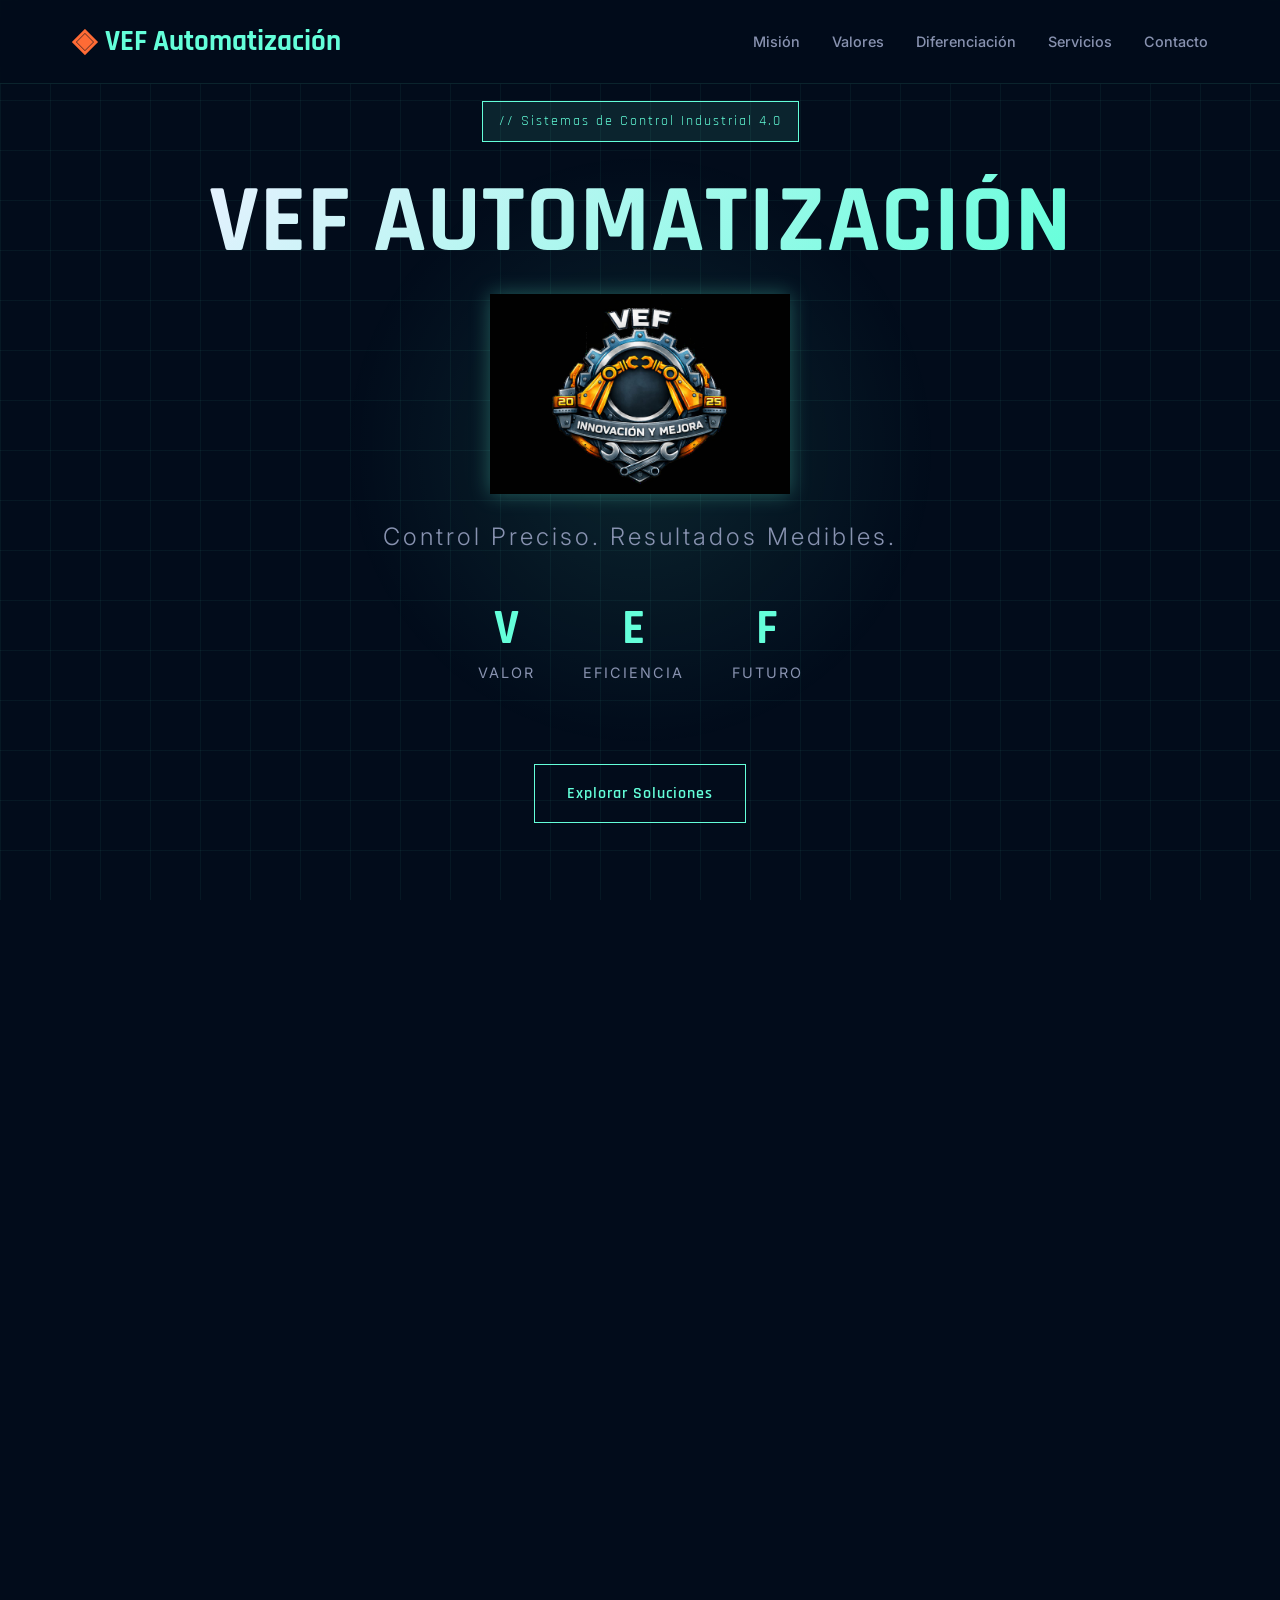
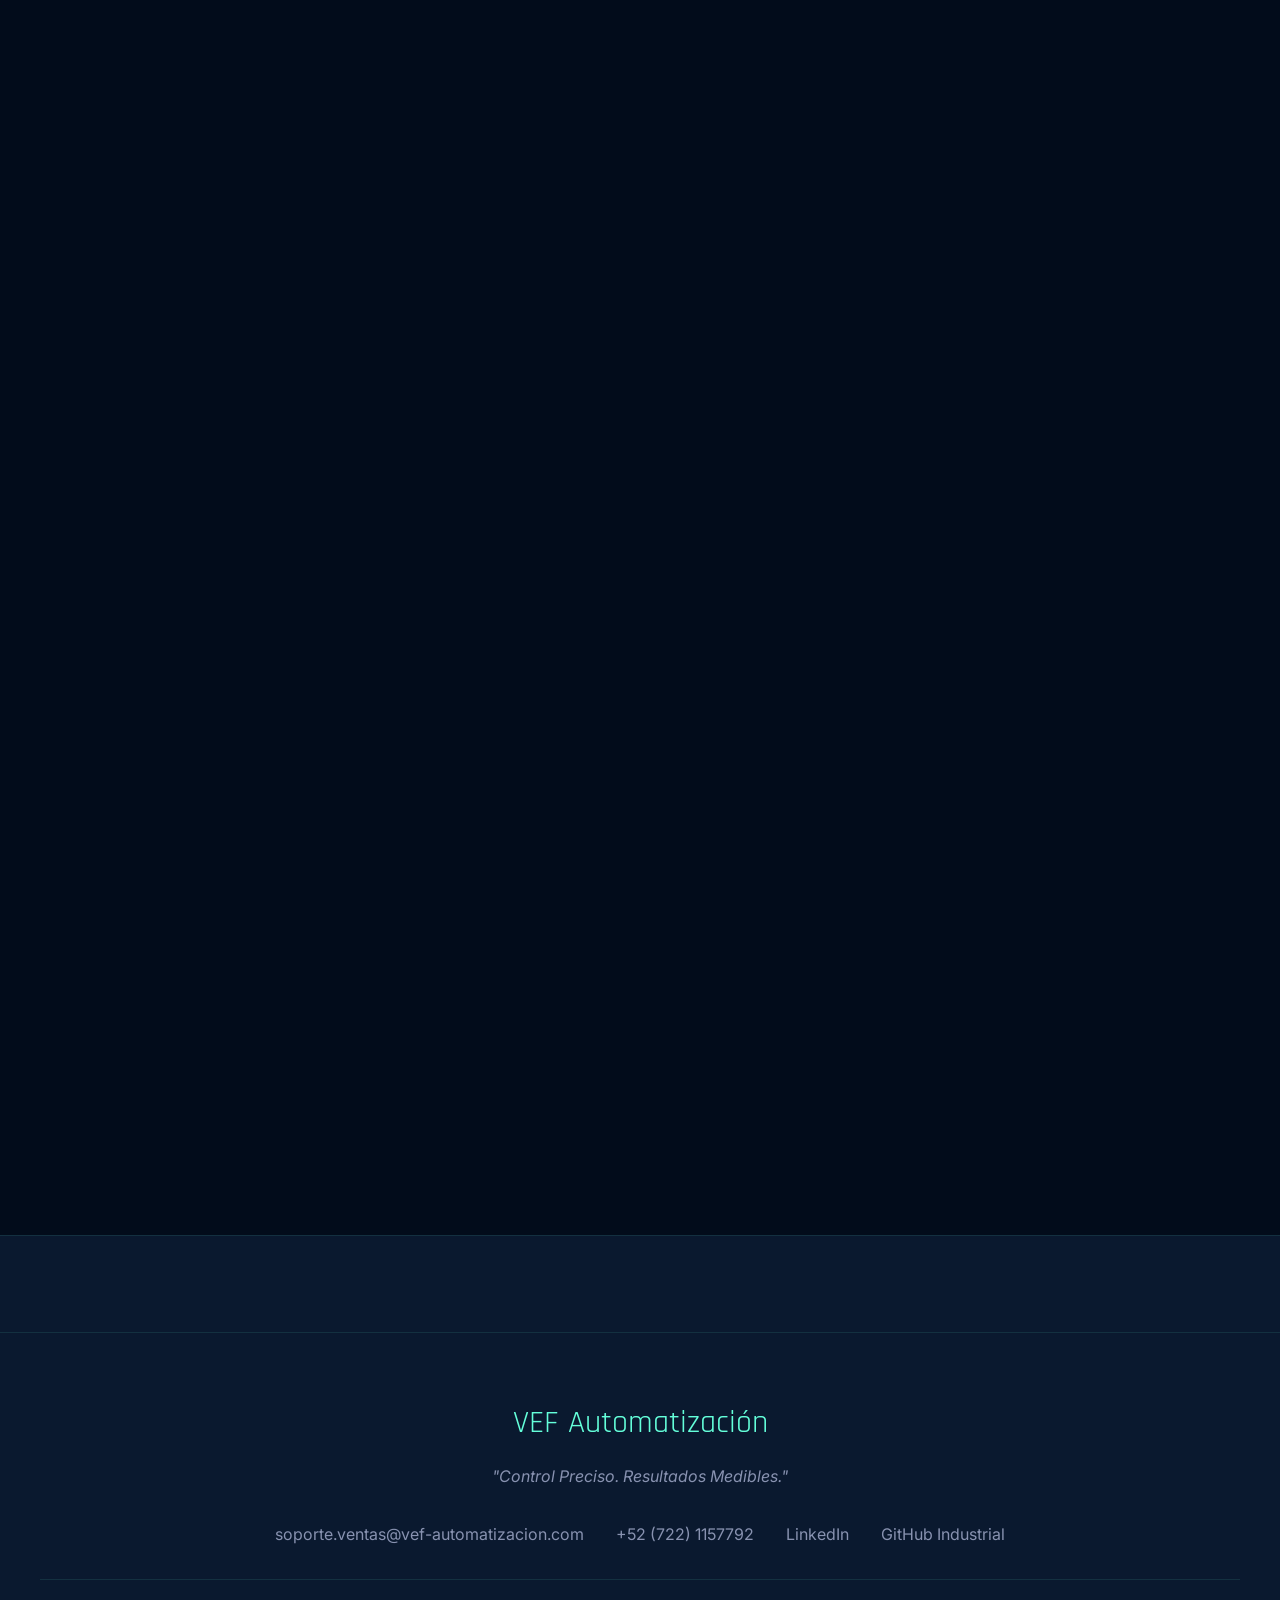
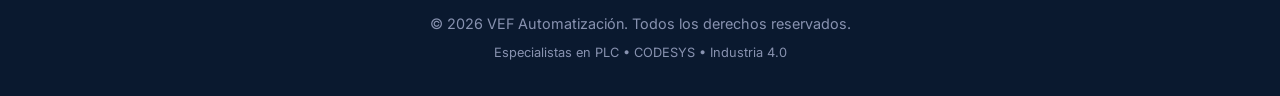
==== commit 14142fcf: "Cambio de css" ====
--- a/Index.html
+++ b/Index.html
@@ -288,15 +288,42 @@
             </p>
         </div>
     </section>
-
+    
+    <!-- ===== CARRUSEL INFINITO DE PROYECTOS ===== -->
+    <section class="carrusel-section reveal">
+        <div class="section-header">
+            <span class="section-tag">// 06. Marcas con Experiencia</span>
+            <h2 class="section-title">Marca que confían en VEF</h2>
+        </div>
+
+        <div class="carrusel-container">
+            <div class="carrusel-track">
+                <img src="IMG/atornilador.jfif" alt="Proyecto 1" class="carrusel-img">
+                <img src="IMG/Bosch.jfif" alt="Proyecto 2" class="carrusel-img">
+                <img src="IMG/lineal.jfif" alt="Proyecto 3" class="carrusel-img">
+                <img src="IMG/mitu.jfif" alt="Proyecto 4" class="carrusel-img">
+                <img src="IMG/plc siemens.jfif" alt="Proyecto 5" class="carrusel-img">
+                <img src="IMG/siemesn s7 1200.jfif" class="carrusel-img">
+                <img src="IMG/ctrl.jfif" alt="Proyecto 2" class="carrusel-img">
+                <img src="IMG/plc siemens.jfif" alt="Proyecto 3" class="carrusel-img">
+                <img src="IMG/servos bosch.jfif" alt="Proyecto 4" class="carrusel-img">
+                <img src="IMG/keyence.png" alt="Proyecto 5" class="carrusel-img">
+            </div>
+        </div>
+        <p class="carrusel-caption">Desliza para ver más Marcas →</p>
+    </section>
+
+    <footer id="contacto">
+        <!-- ... contenido del footer ... -->
+    </footer>
     <footer id="contacto">
         <div class="footer-content">
             <div class="footer-logo">VEF Automatización</div>
             <p class="footer-tagline">"Control Preciso. Resultados Medibles."</p>
             
             <div class="footer-links">
-                <a href="mailto:soporte.ventas@vef-automatizacion.com">soporte.gonzalez@vef-automatizacion.com</a>
-                <a href="https://wa.me/527222047943?text=Hola%2C%20busco%20cotización%20para%20mi%20empresa">+52 (722) 2047943</a>
+                <a href="mailto:soporte.ventas@vef-automatizacion.com;erikagonzalez@vef-automatizacion.com">soporte.ventas@vef-automatizacion.com</a>
+                <a href="https://wa.me/527221157792?text=Hola%2C%20busco%20cotización%20para%20mi%20empresa">+52 (722) 1157792</a>
                 <a href="#">LinkedIn</a>
                 <a href="#">GitHub Industrial</a>
             </div>
--- a/Style.css
+++ b/Style.css
@@ -1621,4 +1621,86 @@
     .industrial-logo {
         width: 150px;
     }
+}
+/* ===== CARRUSEL INFINITO ===== */
+.carrusel-section {
+    padding: 4rem 2rem;
+    max-width: 1400px;
+    margin: 0 auto;
+    overflow: hidden;
+}
+
+.carrusel-container {
+    width: 100%;
+    overflow: hidden;
+    position: relative;
+    margin: 3rem 0;
+}
+
+.carrusel-container::before,
+.carrusel-container::after {
+    content: '';
+    position: absolute;
+    top: 0;
+    width: 100px;
+    height: 100%;
+    z-index: 2;
+    pointer-events: none;
+}
+
+.carrusel-container::before {
+    left: 0;
+    background: linear-gradient(to right, var(--bg-dark), transparent);
+}
+
+.carrusel-container::after {
+    right: 0;
+    background: linear-gradient(to left, var(--bg-dark), transparent);
+}
+
+.carrusel-track {
+    display: flex;
+    gap: 2rem;
+    animation: scroll 30s linear infinite;
+    width: fit-content;
+}
+
+.carrusel-img {
+    height: 180px;
+    width: auto;
+    border-radius: 8px;
+    border: 2px solid var(--accent);
+    box-shadow: 0 0 20px rgba(100, 255, 218, 0.3);
+    transition: transform 0.3s ease, border-color 0.3s ease;
+    object-fit: cover;
+}
+
+.carrusel-img:hover {
+    transform: scale(1.05);
+    border-color: var(--industrial-orange);
+}
+
+@keyframes scroll {
+    0% { transform: translateX(0); }
+    100% { transform: translateX(calc(-50% - 1rem)); } /* Desplaza la mitad del ancho (ajusta según gap) */
+}
+
+.carrusel-caption {
+    text-align: center;
+    color: var(--text-secondary);
+    font-size: 0.9rem;
+    letter-spacing: 2px;
+    margin-top: 1rem;
+    font-family: 'Rajdhani', sans-serif;
+}
+
+/* Responsive */
+@media (max-width: 768px) {
+    .carrusel-img {
+        height: 120px;
+    }
+    .carrusel-container::before,
+    .carrusel-container::after {
+        width: 50px;
+    }
 }
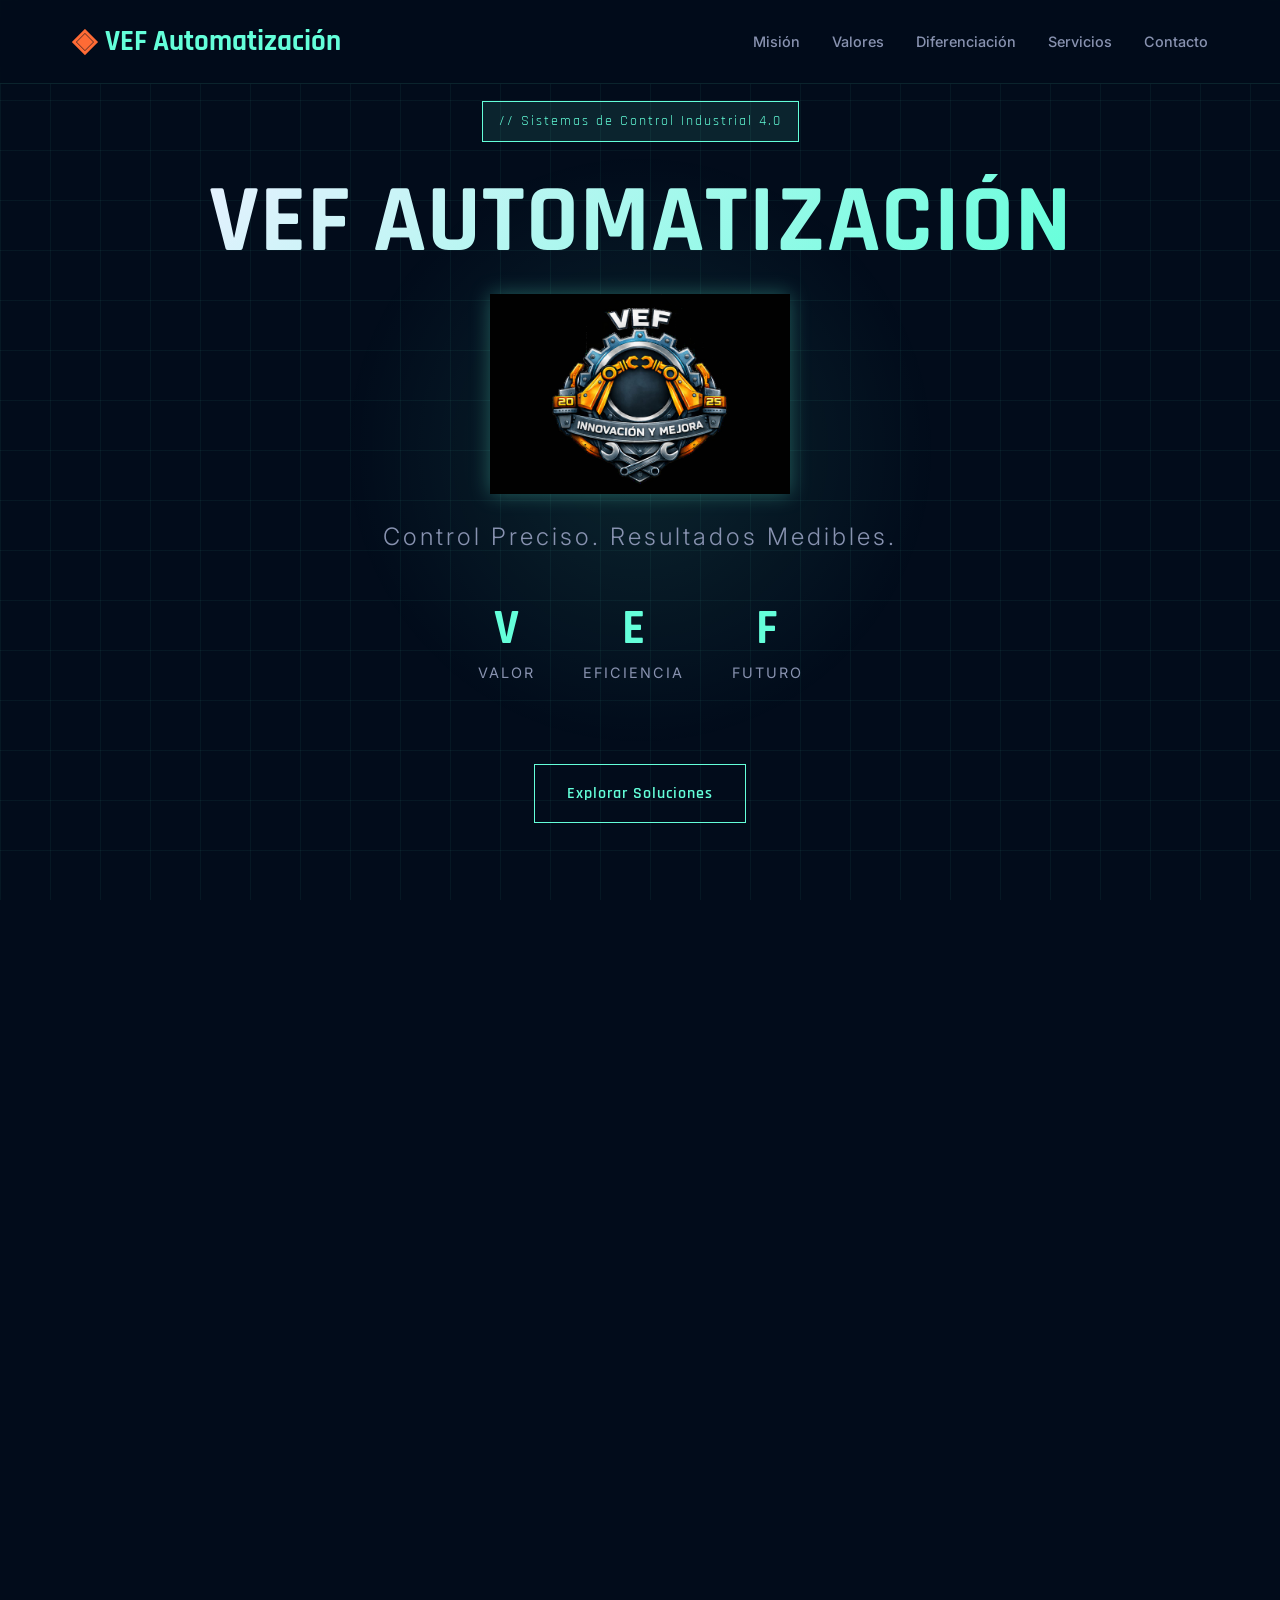
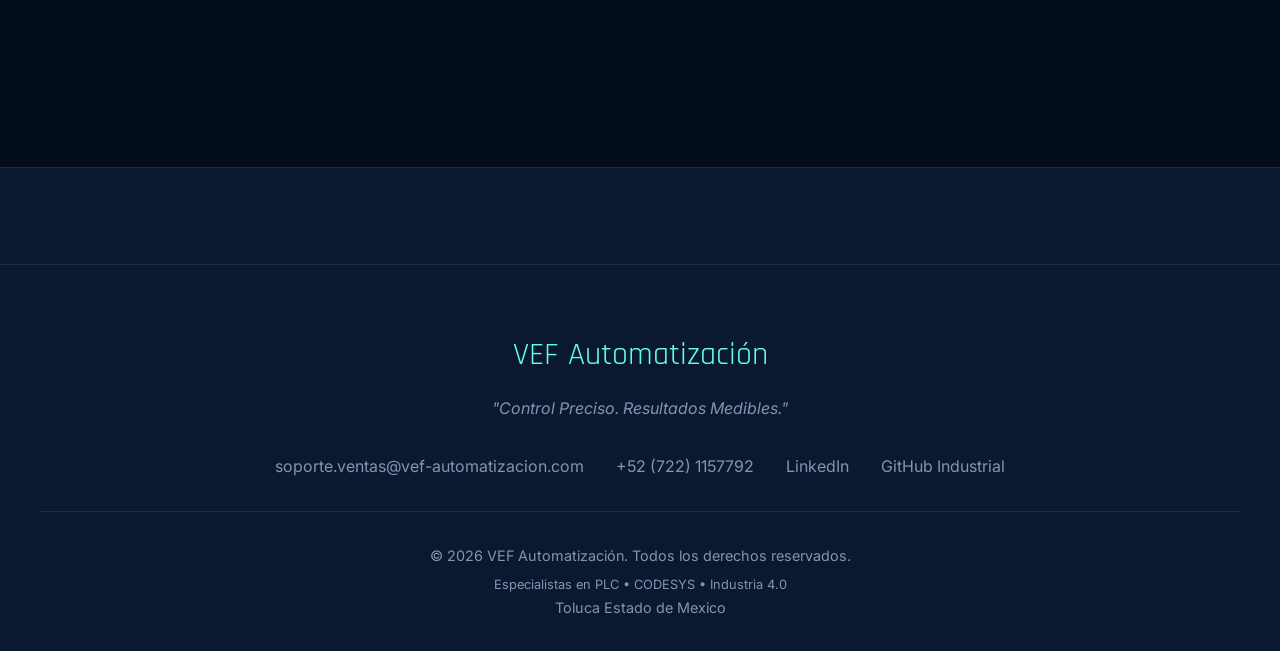
==== commit 3712fc43: "Cambio de css" ====
--- a/Index.html
+++ b/Index.html
@@ -234,9 +234,21 @@
                     Entregable: Informe técnico con KPIs de mejora proyectados
                 </div>
             </div>
-
+         <div class="pillars-container">
             <div class="pillar-card">
                 <span class="pillar-number">02</span>
+                <h3>Costrucion de Tableros Electricos</h3>
+                <ul class="pillar-list">
+                    <li>Diseño Electrico Eplan P8</li>
+                    <li>Basado en Normas ISO</li>
+                    <li>Cumplimiento de estadares de seguridad</li>
+                </ul>
+                <div class="deliverable">
+                    Entregable: Informe técnico Digital , Electronico
+                </div>
+            </div>
+            <div class="pillar-card">
+                <span class="pillar-number">03</span>
                 <h3>Integración de Sistemas</h3>
                 <ul class="pillar-list">
                     <li>Programación de PLCs (ladder, SFC, ST/CODESYS)</li>
@@ -250,7 +262,7 @@
             </div>
 
             <div class="pillar-card">
-                <span class="pillar-number">03</span>
+                <span class="pillar-number">04</span>
                 <h3>Capacitación Técnica Especializada</h3>
                 <ul class="pillar-list">
                     <li>Talleres "Desde el cable hasta el dato" (electricistas → programadores)</li>
@@ -263,7 +275,7 @@
             </div>
 
             <div class="pillar-card">
-                <span class="pillar-number">04</span>
+                <span class="pillar-number">05</span>
                 <h3>Mantenimiento Predictivo Digital</h3>
                 <ul class="pillar-list">
                     <li>Monitoreo remoto de tendencias de error</li>
@@ -308,6 +320,16 @@
                 <img src="IMG/plc siemens.jfif" alt="Proyecto 3" class="carrusel-img">
                 <img src="IMG/servos bosch.jfif" alt="Proyecto 4" class="carrusel-img">
                 <img src="IMG/keyence.png" alt="Proyecto 5" class="carrusel-img">
+
+                <img src="IMG/eaton.png" alt="Proyecto 2" class="carrusel-img">
+                <img src="IMG/festo.png" alt="Proyecto 3" class="carrusel-img">
+                <img src="IMG/sick.jfif" alt="Proyecto 4" class="carrusel-img">
+                <img src="IMG/keyence.png" alt="Proyecto 5" class="carrusel-img">            
+                  <img src="IMG/smc.png" alt="Proyecto 2" class="carrusel-img">
+                <img src="IMG/widmuller.png" alt="Proyecto 3" class="carrusel-img">
+                <img src="IMG/servos bosch.jfif" alt="Proyecto 4" class="carrusel-img">
+                <img src="IMG/keyence.png" alt="Proyecto 5" class="carrusel-img">
+
             </div>
         </div>
         <p class="carrusel-caption">Desliza para ver más Marcas →</p>
@@ -331,7 +353,8 @@
             <div class="copyright">
                 <p>&copy; 2026 VEF Automatización. Todos los derechos reservados.</p>
                 <p style="margin-top: 0.5rem; font-size: 0.8rem; color: var(--text-secondary);">
-                    Especialistas en PLC • CODESYS • Industria 4.0
+                    Especialistas en PLC • CODESYS • Industria 4.0 </p>
+                    Toluca Estado de Mexico 
                 </p>
             </div>
         </div>
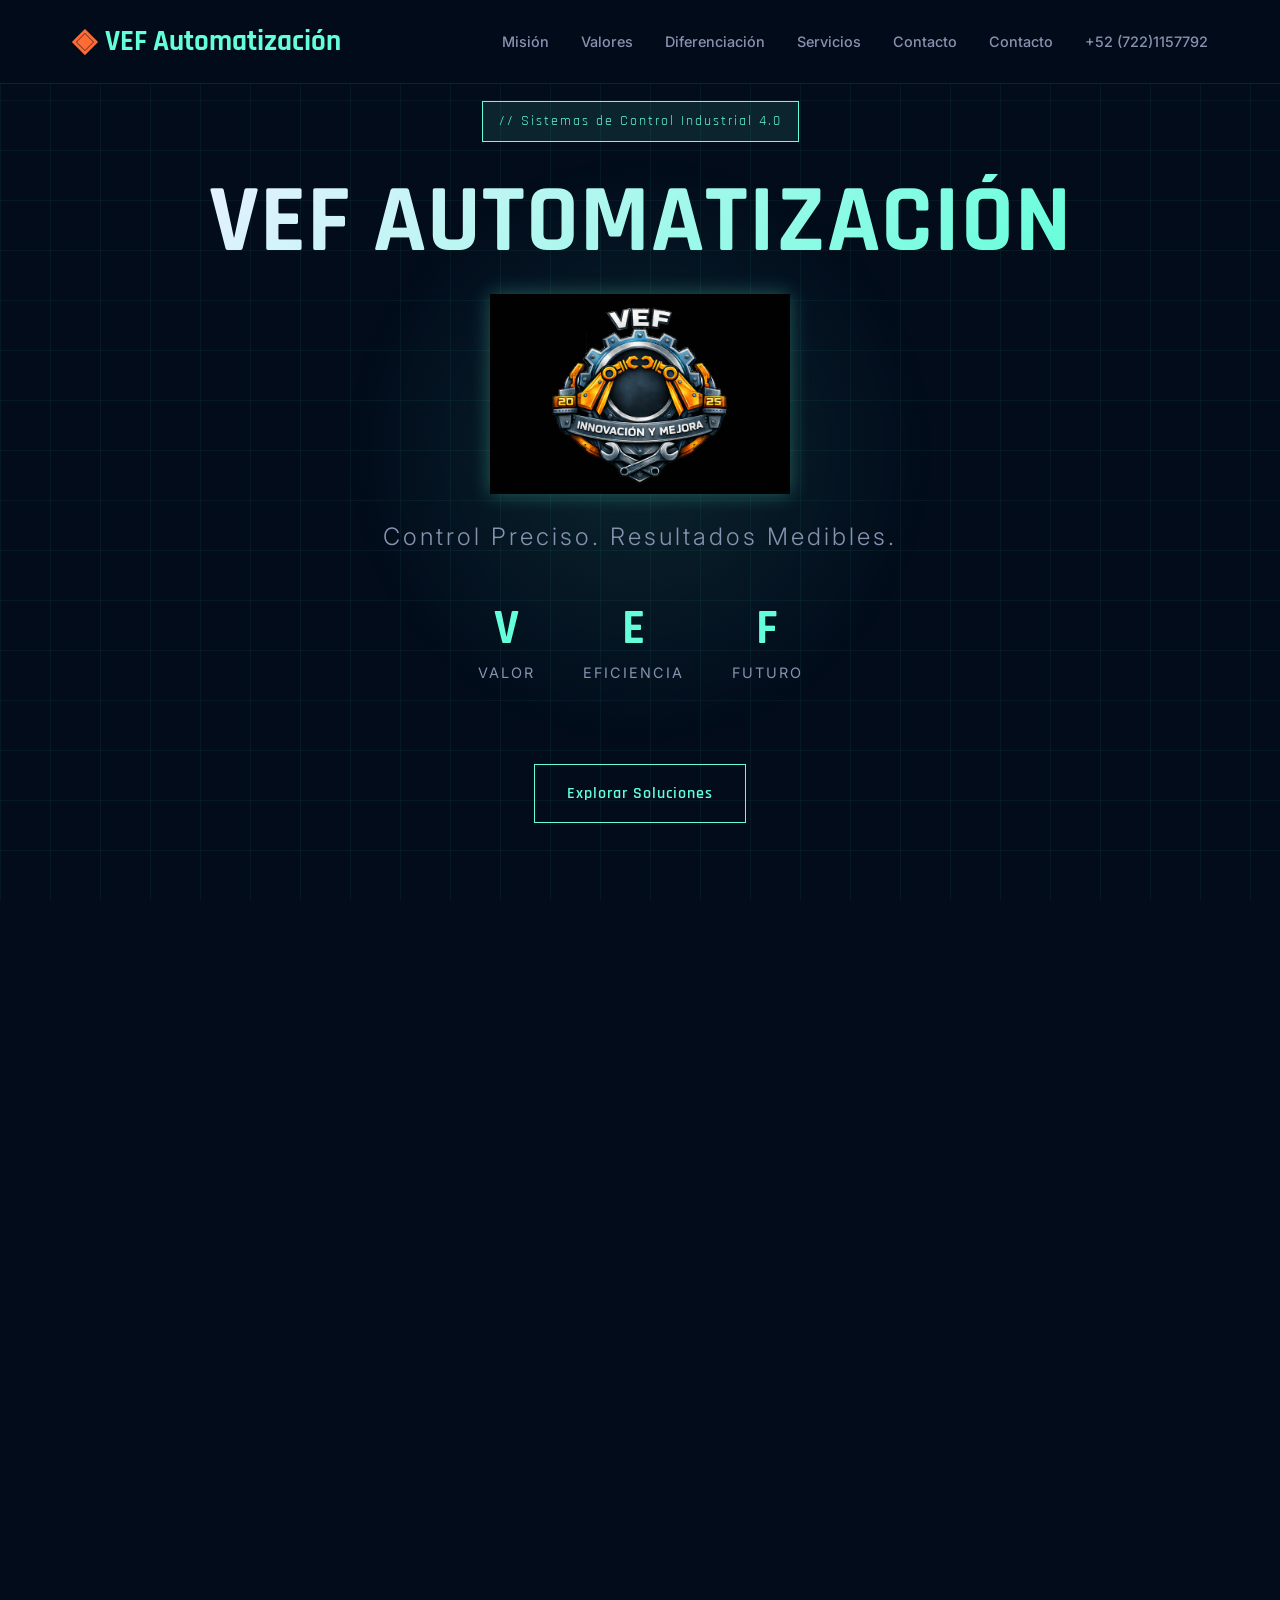
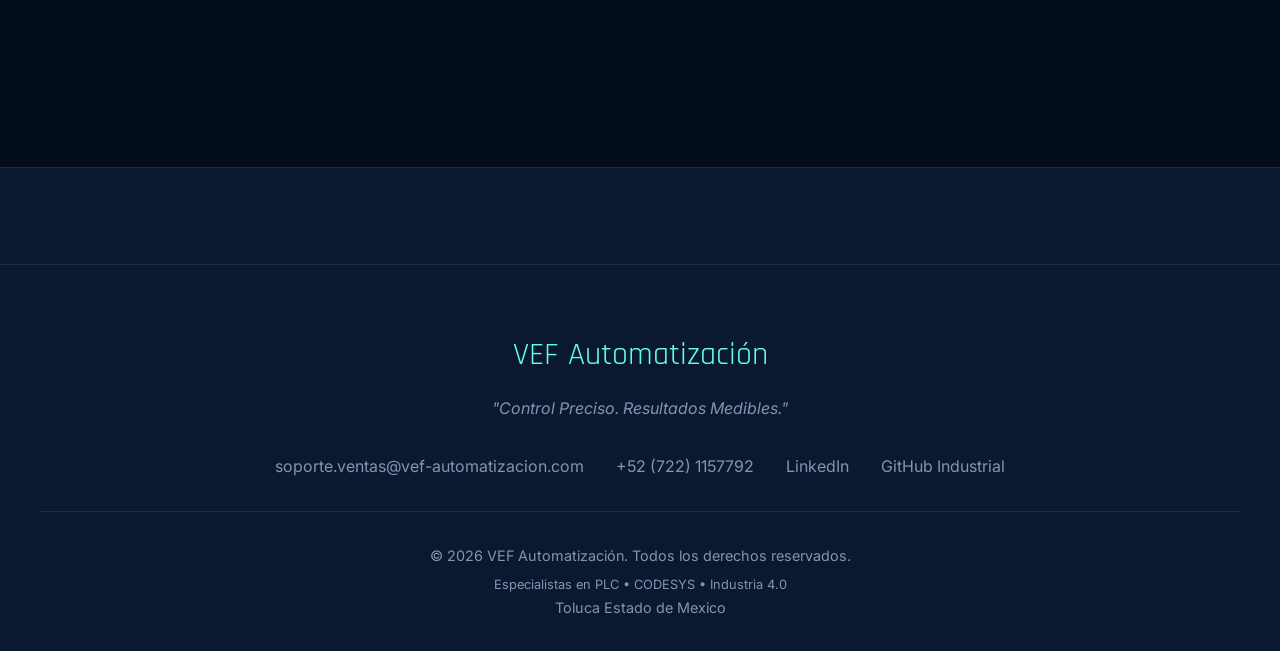
==== commit dffedc8a: "Cambio de css" ====
--- a/Index.html
+++ b/Index.html
@@ -23,6 +23,8 @@
                 <li><a href="index.html#diferenciacion">Diferenciación</a></li>
                 <li><a href="index.html#servicios">Servicios</a></li>
                 <li><a href="index.html#contacto">Contacto</a></li>
+                <li><a href="mailto:soporte.ventas@vef-automatizacion.com;erikagonzalez@vef-automatizacion.com">Contacto</a></li>
+                <li><a href="https://wa.me/527221157792?text=Hola%2C%20busco%20cotización%20para%20mi%20empresa">+52 (722)1157792</a></li>
             </ul>
         </div>
     </nav>
